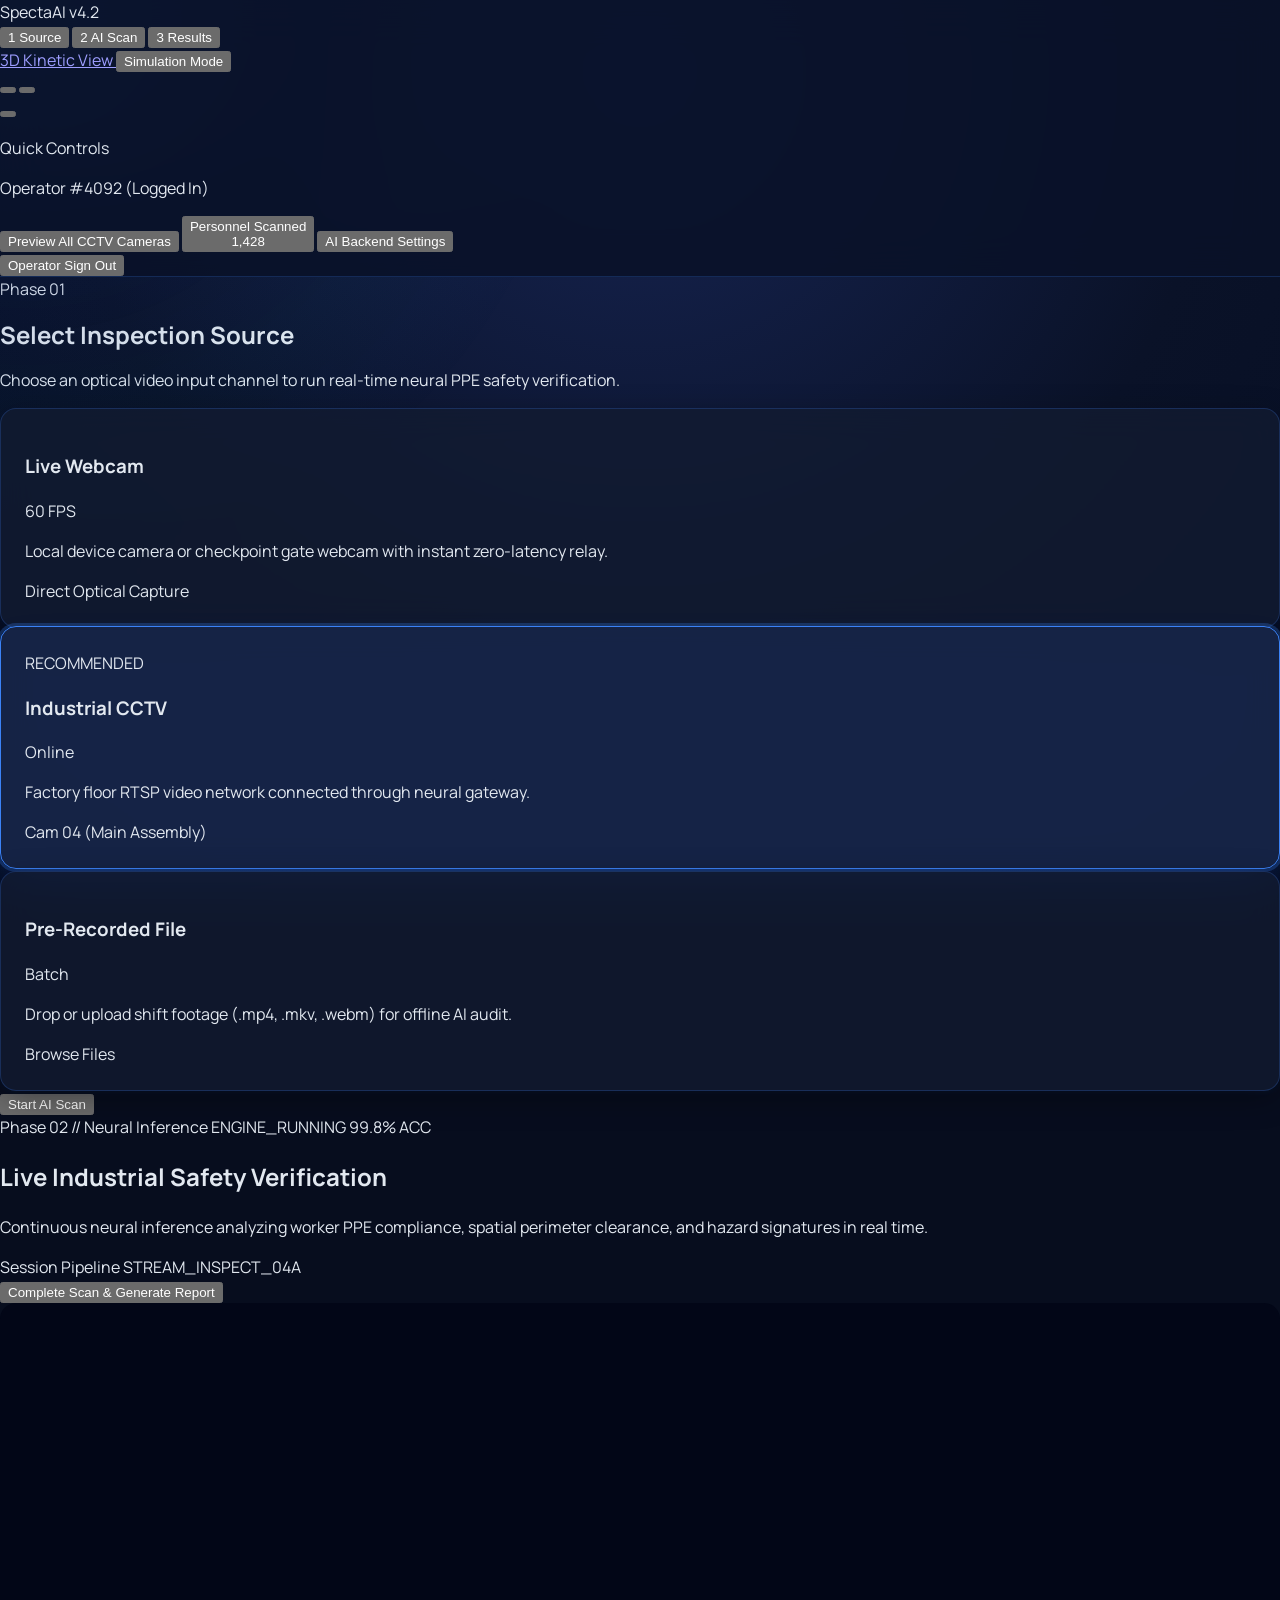
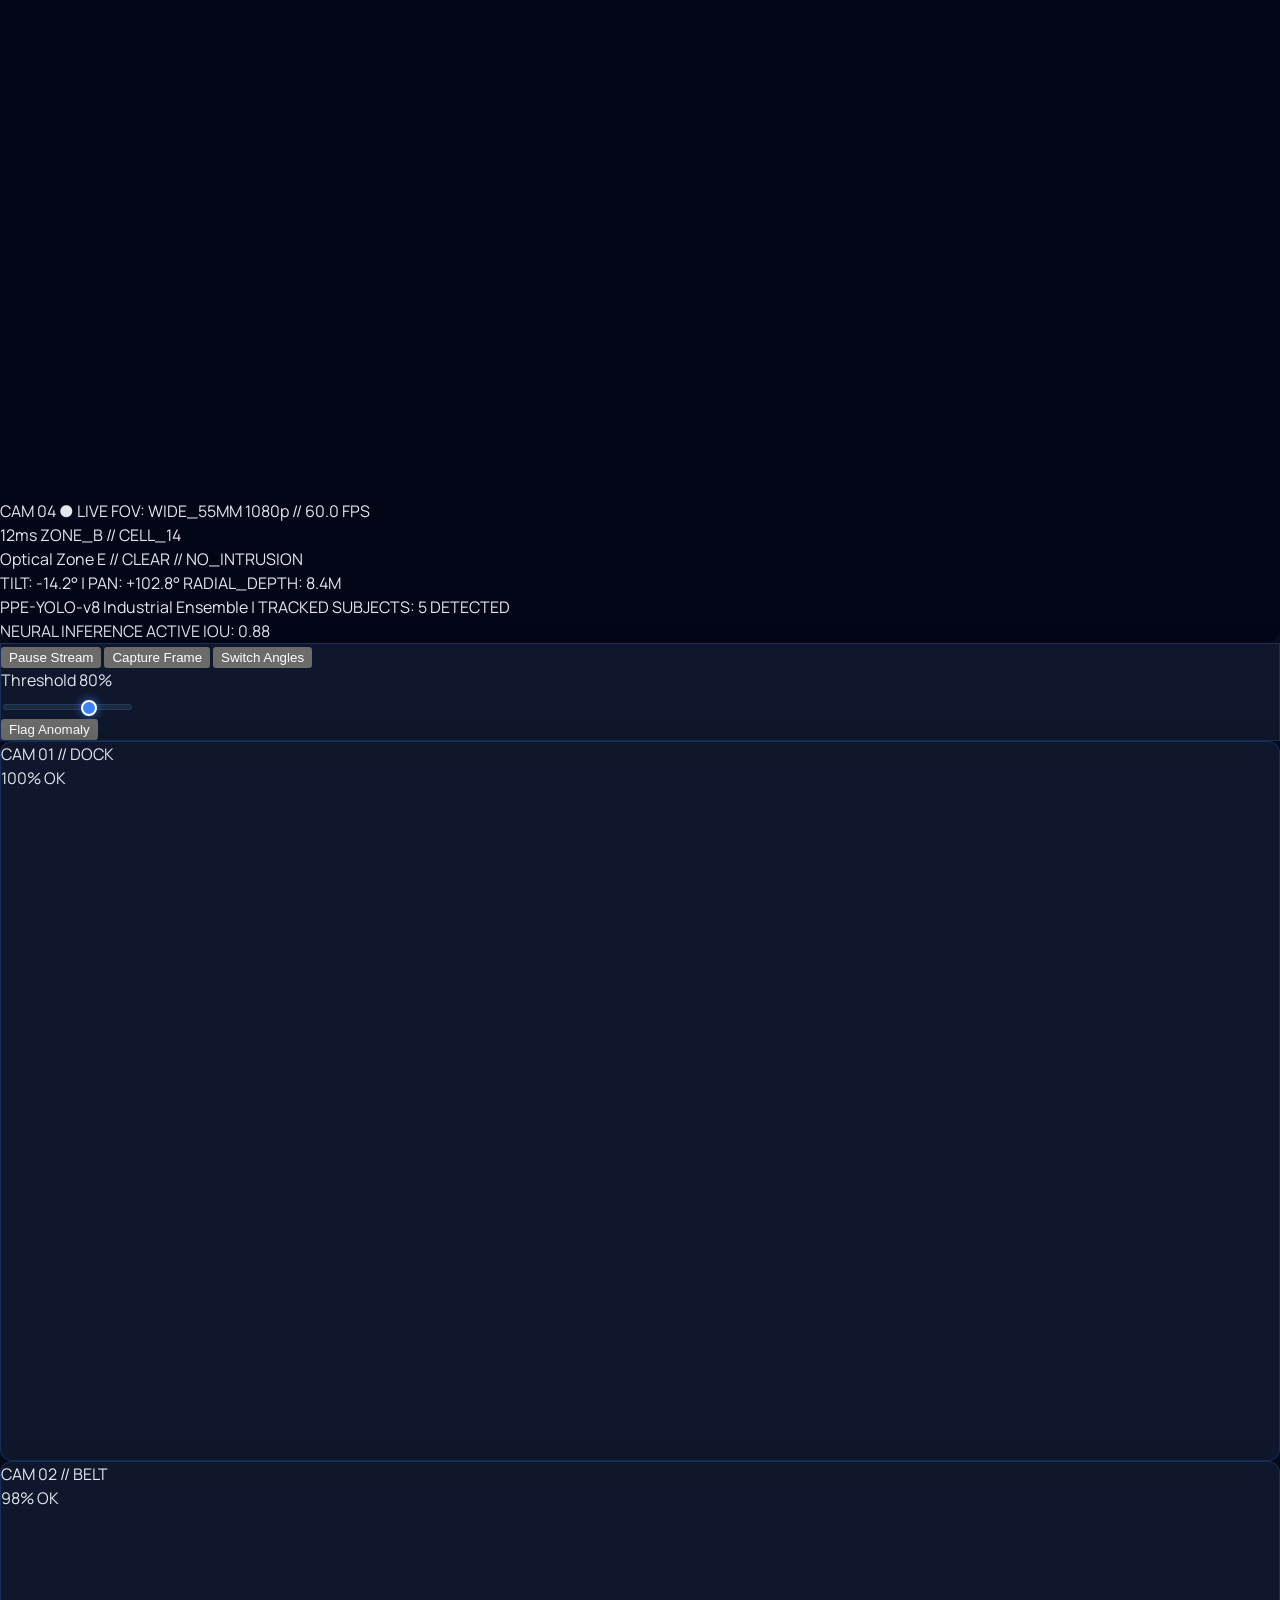
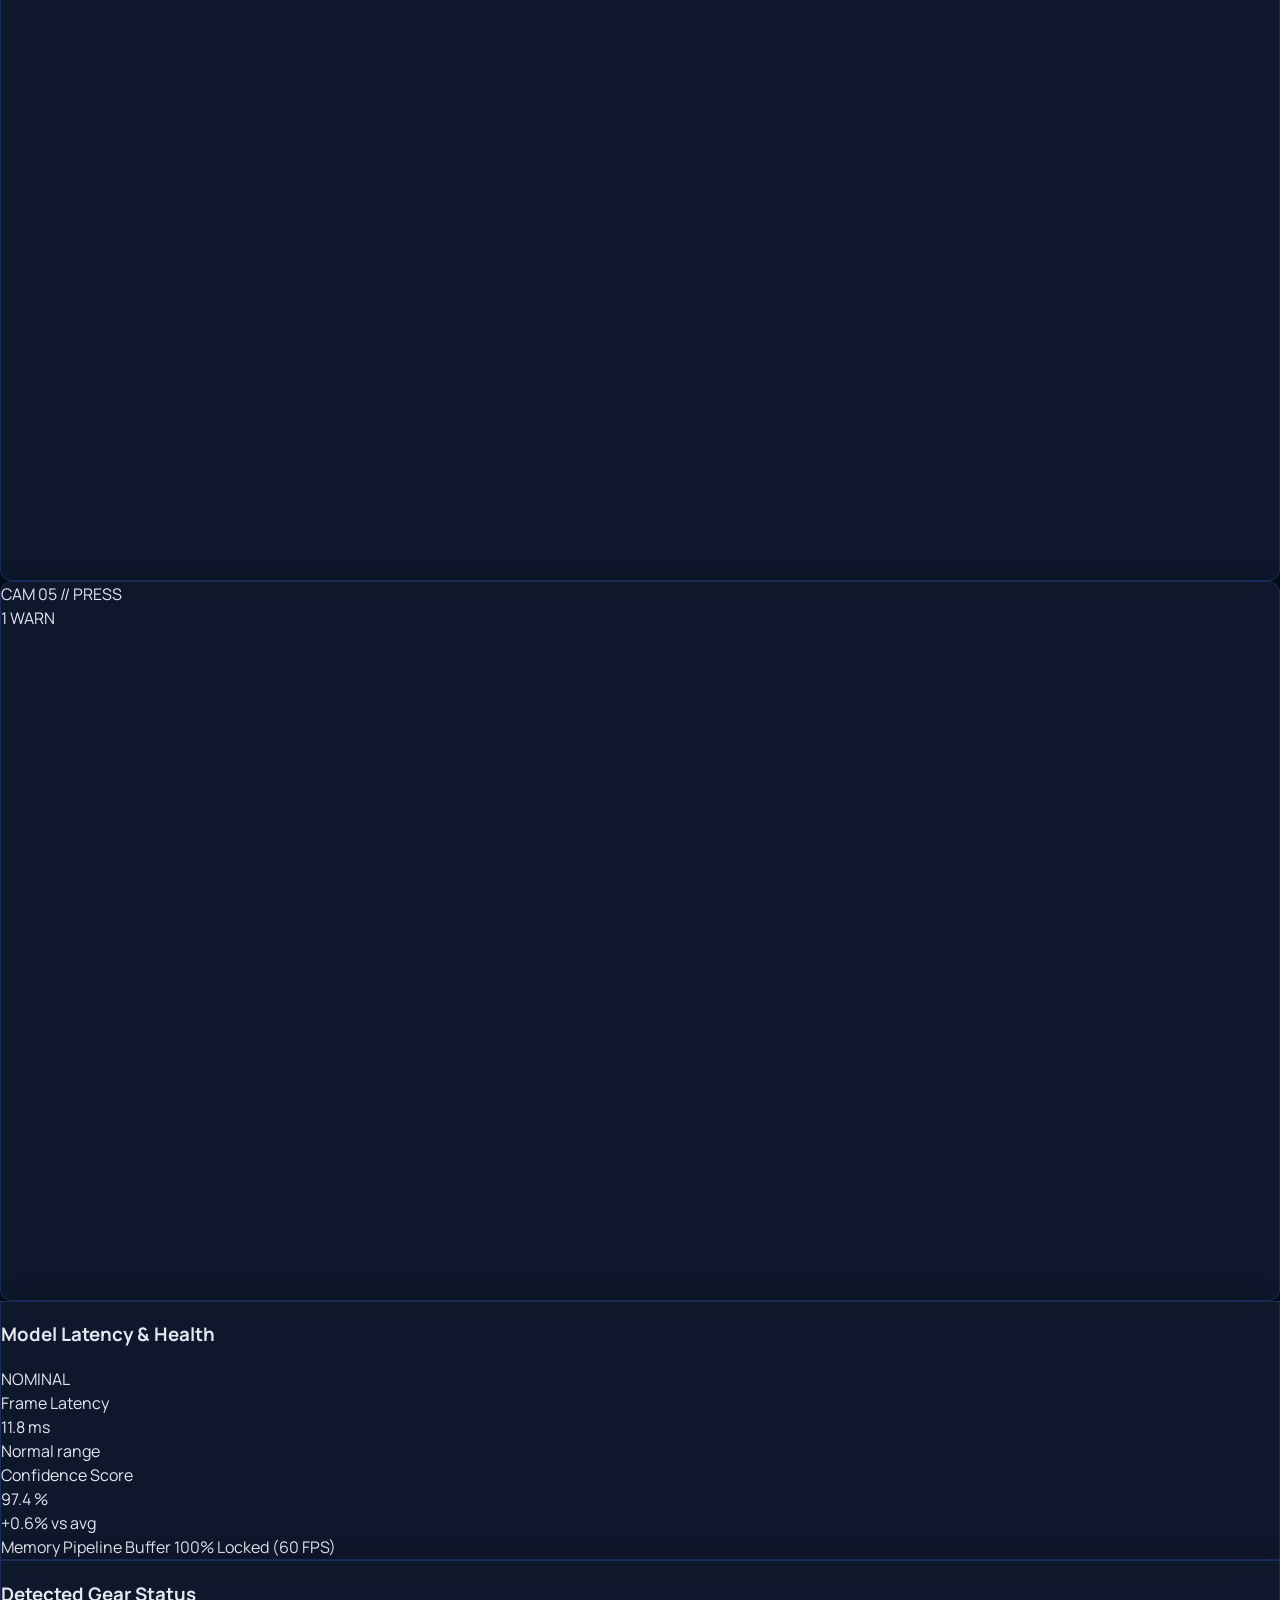
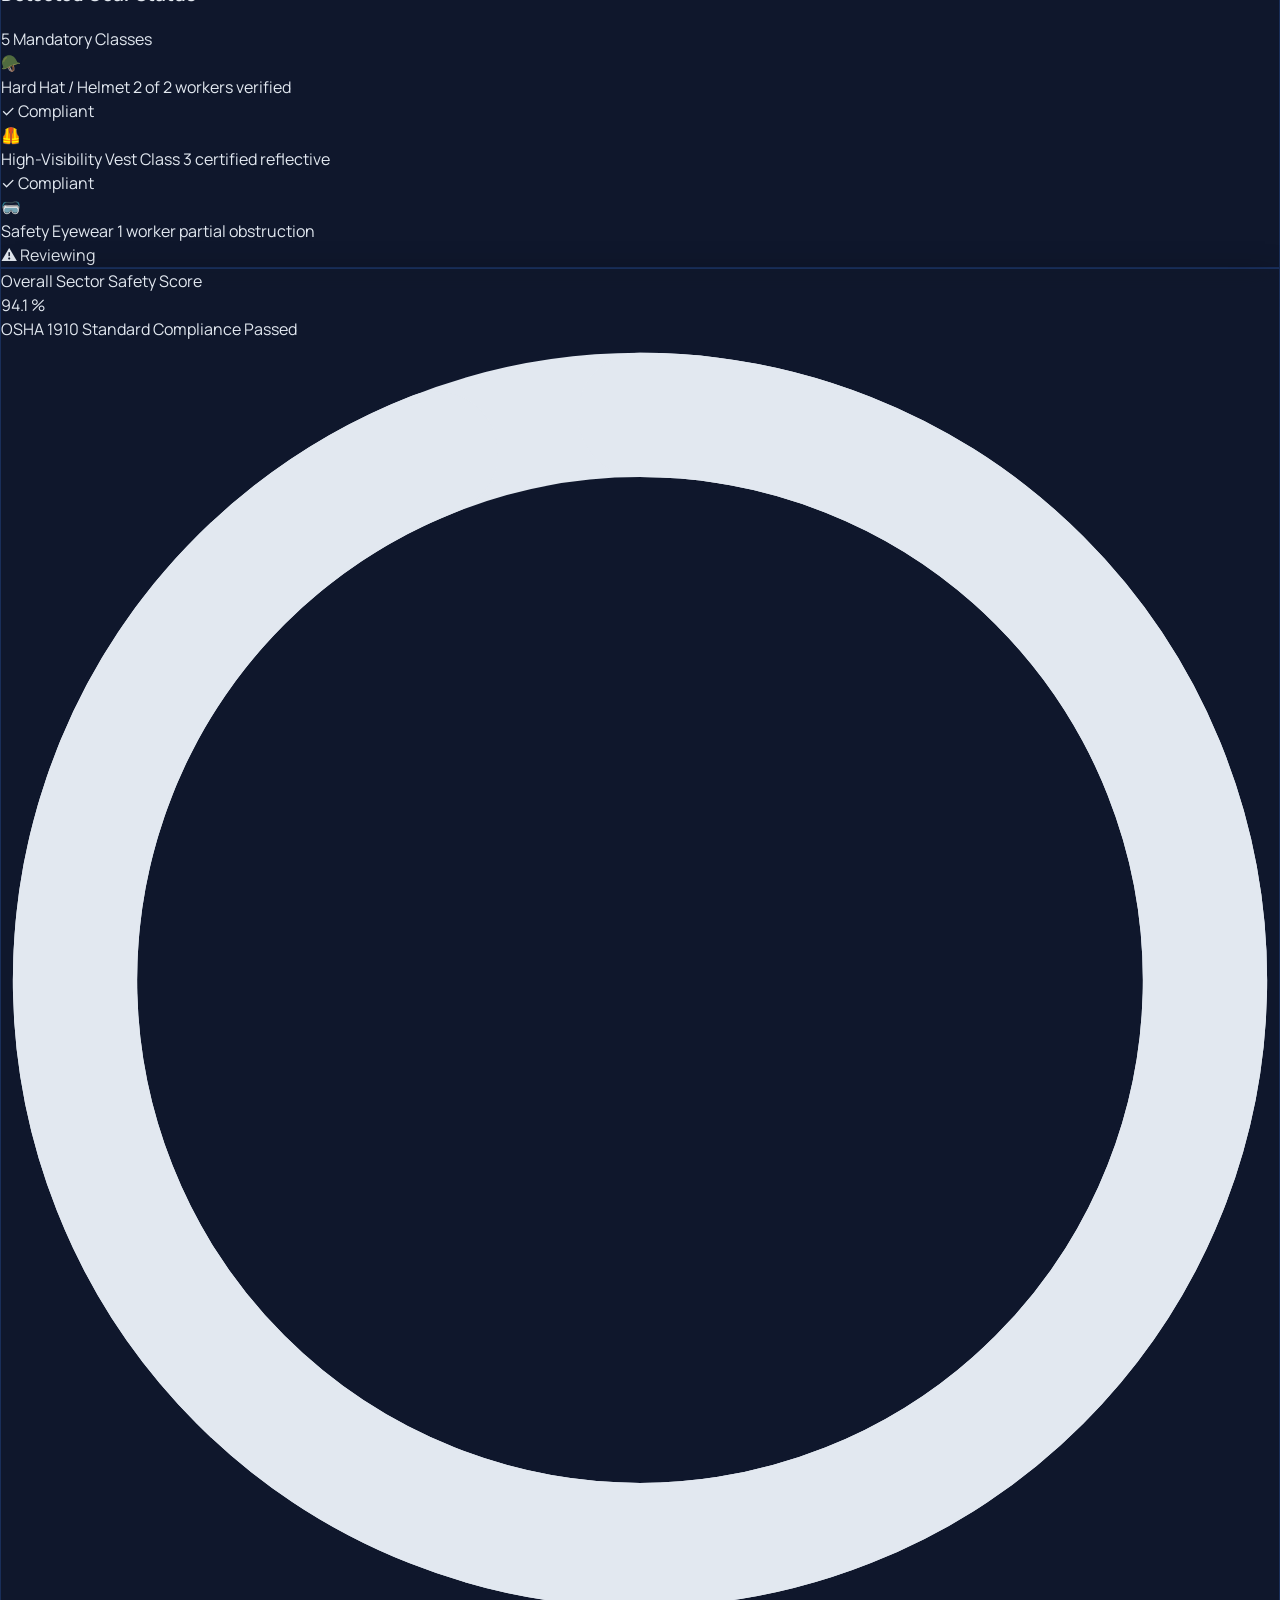
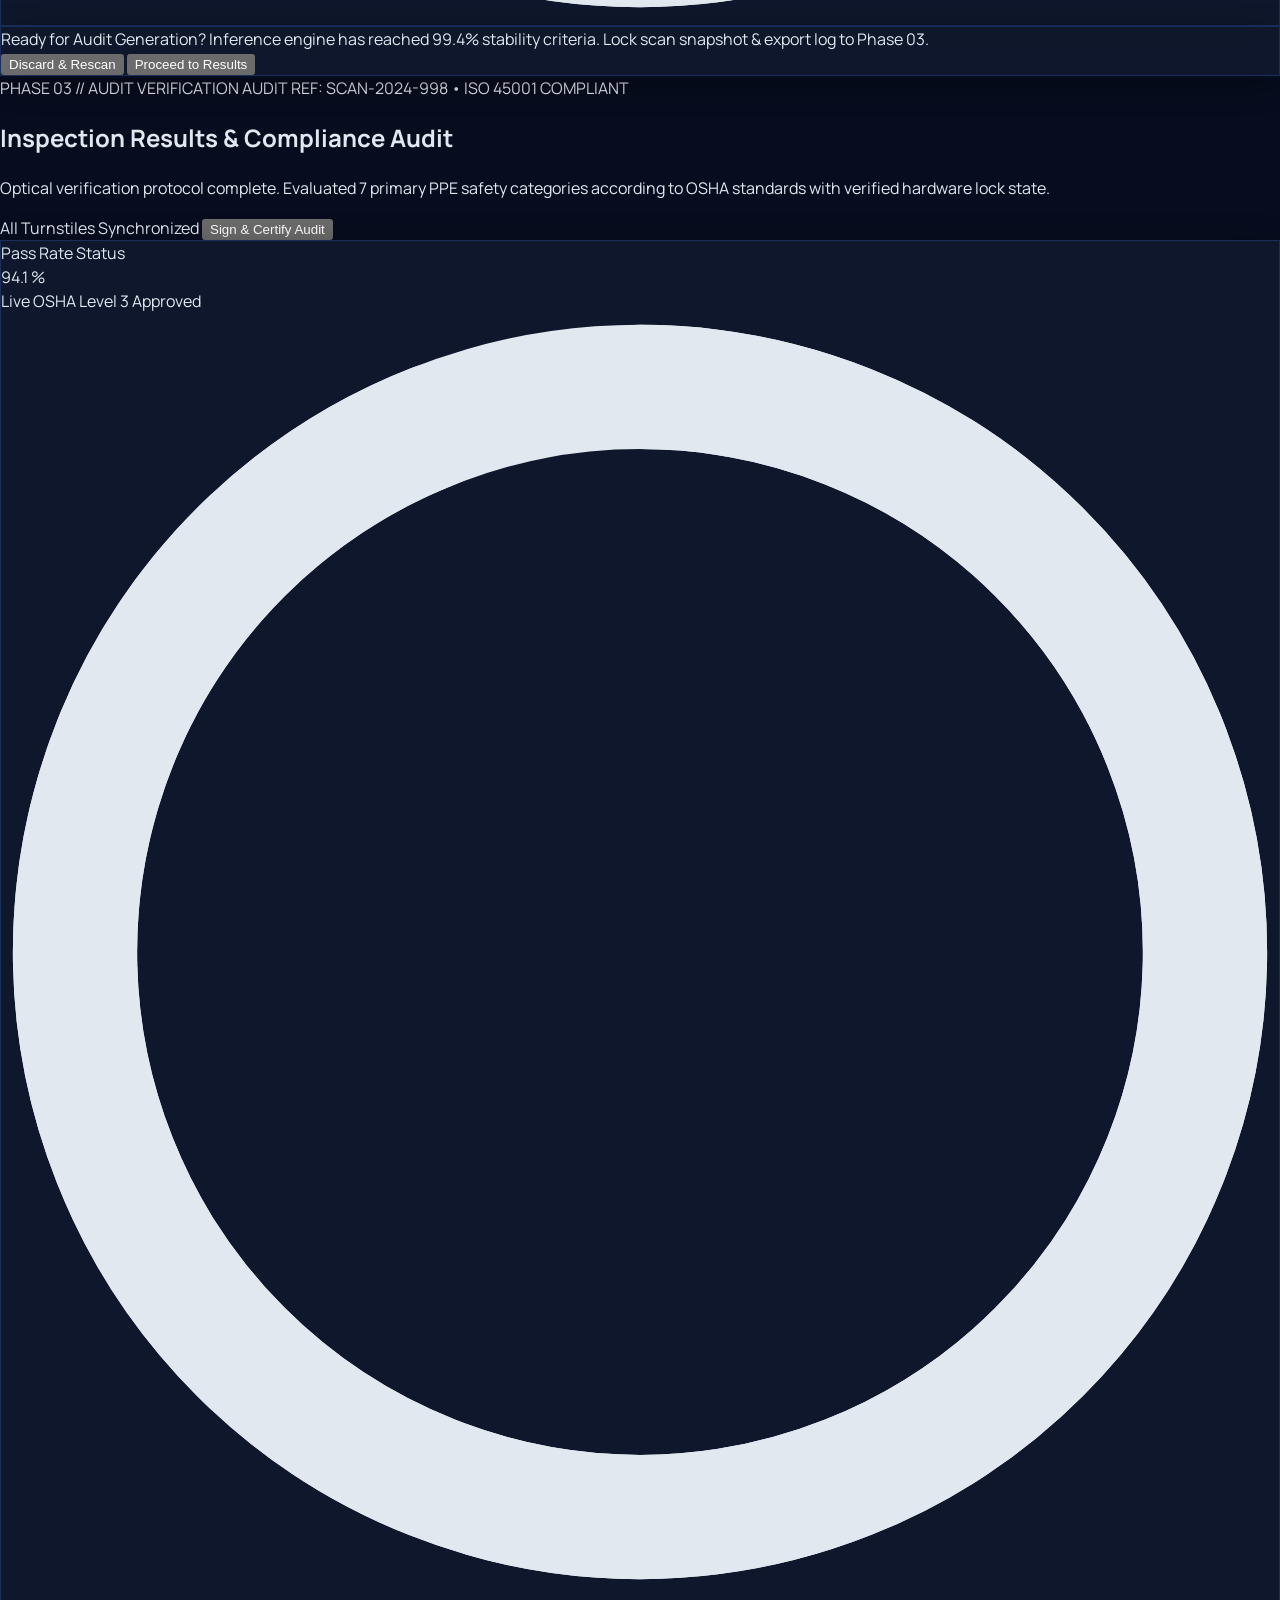
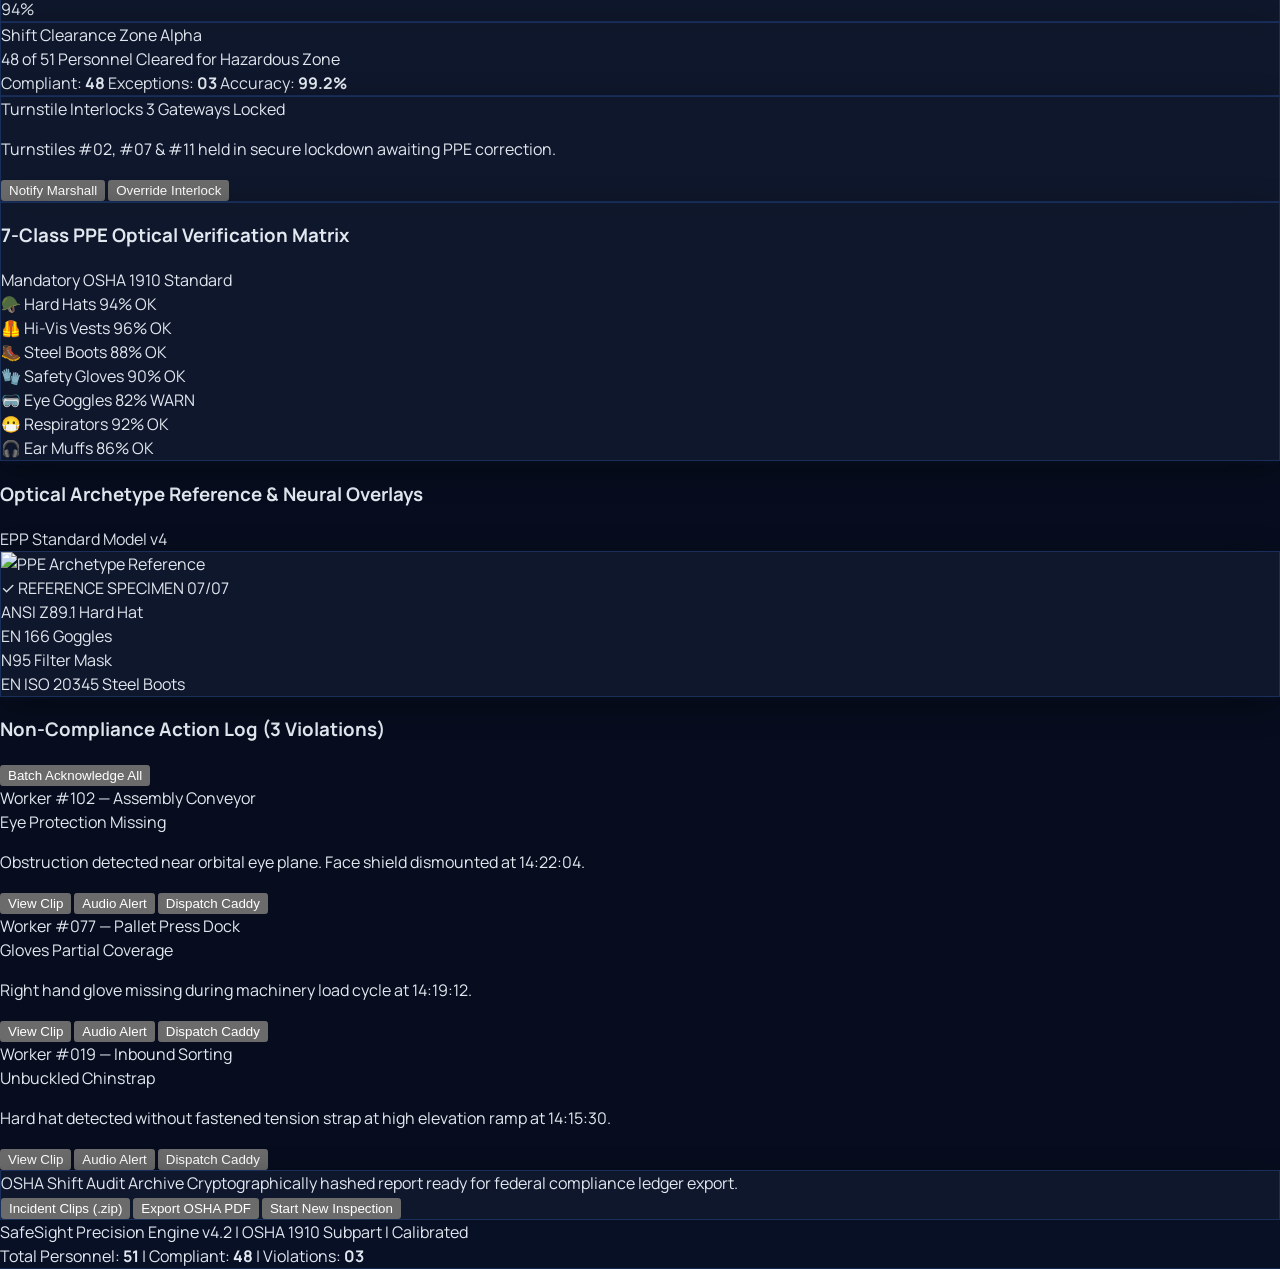
==== code.html @ af02d11a "Add initial frontend files" ====
<!DOCTYPE html>
<html lang="en">
<head>
  <meta charset="utf-8" />
  <meta name="viewport" content="width=device-width, initial-scale=1.0" />
  <title>SafeSight AI — Industrial PPE Neural Inspection Suite</title>
  
  <!-- Tailwind CSS CDN for utility classes -->
  <script src="https://cdn.tailwindcss.com?plugins=forms,container-queries"></script>
  
  <!-- Lucide Icons -->
  <script src="https://unpkg.com/lucide@latest"></script>
  
  <!-- Google Fonts: Space Grotesk, Manrope, Inter & JetBrains Mono -->
  <link rel="preconnect" href="https://fonts.googleapis.com" />
  <link rel="preconnect" href="https://fonts.gstatic.com" crossorigin />
  <link href="https://fonts.googleapis.com/css2?family=Inter:wght@300;400;500;600;700&family=JetBrains+Mono:wght@400;500;600;700&family=Manrope:wght@400;500;600;700&family=Space+Grotesk:wght@500;600;700&display=swap" rel="stylesheet" />

  <!-- Tailwind Configuration -->
  <script>
    tailwind.config = {
      theme: {
        extend: {
          fontFamily: {
            sans: ['Manrope', 'Inter', 'sans-serif'],
            display: ['Space Grotesk', 'sans-serif'],
            mono: ['JetBrains Mono', 'monospace'],
          },
          colors: {
            brand: {
              50: '#eff6ff',
              100: '#dbeafe',
              200: '#bfdbfe',
              300: '#93c5fd',
              500: '#2563eb',
              600: '#1d4ed8',
              700: '#1e40af',
              900: '#0b1c30',
            }
          }
        }
      }
    };
  </script>

  <!-- External Stylesheet -->
  <link rel="stylesheet" href="css/style.css" />
</head>
<body class="antialiased selection:bg-blue-500/30 flex flex-col justify-between min-h-screen relative overflow-x-hidden text-slate-300">

  <!-- Dynamic Cursor Tracking Spotlight Background Layers -->
  <div class="spotlight-layer" id="cursor-spotlight"></div>
  <div class="spotlight-glow" id="cursor-glow"></div>

  <!-- Ambient Blue Background Glow Spheres -->
  <div class="fixed top-[-10%] left-[20%] w-[550px] h-[550px] rounded-full bg-blue-600/15 blur-[140px] pointer-events-none -z-10"></div>
  <div class="fixed bottom-[-10%] right-[10%] w-[600px] h-[600px] rounded-full bg-sky-500/10 blur-[150px] pointer-events-none -z-10"></div>
  <div class="fixed top-[35%] right-[25%] w-[450px] h-[450px] rounded-full bg-indigo-600/10 blur-[130px] pointer-events-none -z-10"></div>

  <!-- ============================================== -->
  <!-- TOP NAVIGATION HEADER                          -->
  <!-- ============================================== -->
  <header class="sticky top-0 z-50 glass-nav px-6 sm:px-8 py-4 flex items-center justify-between shadow-[0_2px_15px_-3px_rgba(15,23,42,0.4)]">
    <!-- Brand Logo & Name -->
    <div class="flex items-center gap-3">
      <div class="w-9 h-9 rounded-xl bg-blue-600 flex items-center justify-center text-white shadow-md shadow-blue-500/30">
        <i data-lucide="shield-check" class="w-5 h-5"></i>
      </div>
      <div>
        <div class="flex items-center gap-2">
          <span class="font-display font-bold text-lg tracking-tight text-white">SpectaAI</span>
          <span class="text-[10px] font-mono uppercase bg-blue-500/20 text-blue-300 px-1.5 py-0.5 rounded font-semibold border border-blue-400/30">v4.2</span>
        </div>
      </div>
    </div>

    <!-- 3-Phase Stepper -->
    <div class="hidden md:flex items-center bg-[#131b31]/80 p-1 rounded-xl border border-blue-500/25 shadow-inner backdrop-blur-md">
      <button class="flex items-center gap-2 px-4 py-1.5 rounded-lg text-xs font-semibold tracking-wide transition-all shadow-sm bg-white text-blue-700 font-display" id="tab-btn-1" onclick="scrollToSection('phase-1')">
        <span class="w-4 h-4 rounded-full bg-blue-600 text-white flex items-center justify-center text-[10px] font-mono">1</span>
        <span>Source</span>
      </button>
      <button class="flex items-center gap-2 px-4 py-1.5 rounded-lg text-xs font-semibold tracking-wide transition-all text-slate-300 hover:text-white font-display" id="tab-btn-2" onclick="scrollToSection('phase-2')">
        <span class="w-4 h-4 rounded-full bg-blue-900/60 text-blue-300 flex items-center justify-center text-[10px] font-mono">2</span>
        <span>AI Scan</span>
      </button>
      <button class="flex items-center gap-2 px-4 py-1.5 rounded-lg text-xs font-semibold tracking-wide transition-all text-slate-300 hover:text-white font-display" id="tab-btn-3" onclick="scrollToSection('phase-3')">
        <span class="w-4 h-4 rounded-full bg-blue-900/60 text-blue-300 flex items-center justify-center text-[10px] font-mono">3</span>
        <span>Results</span>
      </button>
    </div>

    <!-- Quick Actions & Context Controls -->
    <div class="flex items-center gap-2 relative">
      <!-- 3D Kinetic Assembly Archetype Page Link -->
      <a href="kinetic-3d.html" class="hidden sm:flex items-center gap-1.5 px-3 py-1.5 rounded-xl bg-blue-600/30 hover:bg-blue-600/50 text-blue-300 hover:text-white border border-blue-400/30 font-display text-xs font-semibold shadow-sm transition mr-1" title="Open 3D Kinetic Assembly View">
        <i data-lucide="box" class="w-3.5 h-3.5"></i>
        <span>3D Kinetic View</span>
      </a>

      <!-- Backend Connection Status Indicator (Clickable to change URL) -->
      <button onclick="openBackendSettings()" class="text-xs font-mono text-slate-300 mr-2 flex items-center gap-1.5 bg-[#171f35]/80 hover:bg-[#1d2744] px-2.5 py-1 rounded-lg border border-blue-500/25 transition" title="Click to configure AI Backend URL">
        <span id="backendStatusDot" class="w-2 h-2 rounded-full bg-emerald-500 animate-pulse shadow-[0_0_8px_rgba(16,185,129,0.7)]"></span>
        <span id="backendStatusText" class="font-medium">System Active</span>
      </button>

      <!-- Slide Navigation Chevrons -->
      <div class="flex items-center border border-blue-500/25 rounded-lg p-0.5 bg-[#171f35]/80 mr-1 shadow-sm">
        <button class="p-1.5 hover:bg-blue-600/20 rounded text-slate-300 transition" onclick="scrollToSection('phase-1')" title="Previous Phase">
          <i data-lucide="chevron-left" class="w-4 h-4"></i>
        </button>
        <button class="p-1.5 hover:bg-blue-600/20 rounded text-slate-300 transition" onclick="scrollToSection('phase-2')" title="Next Phase">
          <i data-lucide="chevron-right" class="w-4 h-4"></i>
        </button>
      </div>

      <!-- 3-Dot Dropdown Toggle -->
      <button class="w-9 h-9 rounded-xl border border-blue-500/30 hover:border-blue-400 bg-[#171f35]/85 flex items-center justify-center text-slate-200 hover:text-white hover:bg-blue-600/20 shadow-sm transition" id="menu-btn" onclick="toggleMenu()" title="Quick Controls Menu">
        <i data-lucide="more-vertical" class="w-4 h-4"></i>
      </button>

      <!-- 3-Dot Context Menu Popup -->
      <div class="hidden absolute right-0 top-12 w-64 bg-[#0e162b]/95 backdrop-blur-xl border border-blue-500/30 rounded-2xl shadow-2xl shadow-black/60 p-2 z-50 slide-fade text-slate-300" id="quick-menu">
        <div class="px-3 py-2 border-b border-blue-900/40 mb-1">
          <p class="text-[11px] font-mono text-slate-400 uppercase tracking-wider">Quick Controls</p>
          <p class="text-xs font-semibold text-white">Operator #4092 (Logged In)</p>
        </div>
        <button class="w-full flex items-center gap-2.5 px-3 py-2 text-xs text-slate-300 hover:bg-blue-600/20 hover:text-white rounded-xl transition text-left" onclick="openModal('cctvGridModal')">
          <i data-lucide="layout-grid" class="w-4 h-4 text-blue-400"></i>
          <span>Preview All CCTV Cameras</span>
        </button>
        <button class="w-full flex items-center justify-between px-3 py-2 text-xs text-slate-300 hover:bg-blue-600/20 hover:text-white rounded-xl transition text-left" onclick="openModal('personnelStatsModal')">
          <div class="flex items-center gap-2.5">
            <i data-lucide="users" class="w-4 h-4 text-slate-400"></i>
            <span>Personnel Scanned</span>
          </div>
          <span class="font-mono font-semibold text-blue-300 bg-blue-900/60 px-1.5 py-0.5 rounded text-[11px] border border-blue-500/30">1,428</span>
        </button>
        <button class="w-full flex items-center gap-2.5 px-3 py-2 text-xs text-slate-300 hover:bg-blue-600/20 hover:text-white rounded-xl transition text-left" onclick="openBackendSettings()">
          <i data-lucide="settings" class="w-4 h-4 text-slate-400"></i>
          <span>AI Backend Settings</span>
        </button>
        <div class="my-1 border-t border-blue-900/40"></div>
        <button class="w-full flex items-center gap-2.5 px-3 py-2 text-xs text-rose-400 hover:bg-rose-500/10 rounded-xl transition text-left" onclick="showToast('Operator session signed out securely.', 'info', 'Signed Out')">
          <i data-lucide="log-out" class="w-4 h-4 text-rose-400"></i>
          <span>Operator Sign Out</span>
        </button>
      </div>
    </div>
  </header>

  <!-- ============================================== -->
  <!-- MAIN CONTAINER (PAGE FLOW)                    -->
  <!-- ============================================== -->
  <main class="w-full mx-auto px-4 sm:px-6 lg:px-8 py-8 flex-1 flex flex-col justify-center relative z-10 space-y-24">

    <!-- ============================================== -->
    <!-- SECTION 1: PHASE 01 SELECT INSPECTION SOURCE   -->
    <!-- ============================================== -->
    <section class="max-w-6xl w-full mx-auto slide-fade active-slide pt-4" id="phase-1">
      <div class="text-center max-w-xl mx-auto mb-10">
        <span class="text-xs font-mono font-semibold uppercase tracking-widest text-blue-400 bg-blue-950/80 px-3.5 py-1 rounded-full border border-blue-500/30 shadow-sm">Phase 01</span>
        <h1 class="font-display font-bold text-white mt-3 tracking-tight text-4xl sm:text-5xl" style="line-height: 1.15;">Select Inspection Source</h1>
        <p class="text-sm text-slate-400 mt-2 font-normal">Choose an optical video input channel to run real-time neural PPE safety verification.</p>
      </div>

      <!-- 3 Option Cards -->
      <div class="grid grid-cols-1 md:grid-cols-3 gap-6 max-w-4xl mx-auto">
        <!-- Option 1: Live Webcam -->
        <div class="source-card glass-card border border-blue-500/25 hover:border-blue-400/70 hover:shadow-xl hover:shadow-blue-500/20 flex flex-col justify-between" id="src-card-webcam" onclick="selectSource('webcam')">
          <div>
            <div class="w-12 h-12 rounded-xl bg-blue-950/80 text-blue-400 border border-blue-500/30 flex items-center justify-center mb-4 shadow-sm">
              <i data-lucide="video" class="w-6 h-6"></i>
            </div>
            <div class="flex items-center justify-between">
              <h3 class="font-display font-semibold text-white text-base">Live Webcam</h3>
              <span class="text-[11px] font-mono text-emerald-400 bg-emerald-950/60 border border-emerald-500/30 px-2 py-0.5 rounded font-medium">60 FPS</span>
            </div>
            <p class="text-xs text-slate-400 mt-2 leading-relaxed">Local device camera or checkpoint gate webcam with instant zero-latency relay.</p>
          </div>
          <div class="mt-6 pt-4 border-t border-slate-800 flex items-center justify-between text-xs font-medium text-blue-400">
            <span>Direct Optical Capture</span>
            <i data-lucide="arrow-right" class="w-4 h-4"></i>
          </div>
        </div>

        <!-- Option 2: CCTV Feed (Active Default) -->
        <div class="source-card glass-card active border-2 border-blue-500 flex flex-col justify-between" id="src-card-cctv" onclick="selectSource('cctv')">
          <div class="absolute -top-3 right-4 bg-blue-600 text-white text-[10px] font-mono uppercase px-2.5 py-0.5 rounded-full font-semibold shadow-sm">RECOMMENDED</div>
          <div>
            <div class="w-12 h-12 rounded-xl bg-blue-600 text-white flex items-center justify-center mb-4 shadow-md shadow-blue-500/40">
              <i data-lucide="cctv" class="w-6 h-6"></i>
            </div>
            <div class="flex items-center justify-between">
              <h3 class="font-display font-semibold text-white text-base">Industrial CCTV</h3>
              <span class="text-[11px] font-mono text-blue-300 bg-blue-900/60 border border-blue-500/40 px-2 py-0.5 rounded font-medium">Online</span>
            </div>
            <p class="text-xs text-slate-300 mt-2 leading-relaxed">Factory floor RTSP video network connected through neural gateway.</p>
          </div>
          <div class="mt-6 pt-4 border-t border-blue-900/70 flex items-center justify-between text-xs font-semibold text-blue-300">
            <span>Cam 04 (Main Assembly)</span>
            <i data-lucide="arrow-right" class="w-4 h-4"></i>
          </div>
        </div>

        <!-- Option 3: Pre-Recorded Video File -->
        <div class="source-card glass-card border border-blue-500/25 hover:border-blue-400/70 hover:shadow-xl hover:shadow-blue-500/20 flex flex-col justify-between" id="src-card-video" onclick="selectSource('video')">
          <div>
            <div class="w-12 h-12 rounded-xl bg-blue-950/80 text-blue-400 border border-blue-500/30 flex items-center justify-center mb-4 shadow-sm">
              <i data-lucide="file-video" class="w-6 h-6"></i>
            </div>
            <div class="flex items-center justify-between">
              <h3 class="font-display font-semibold text-white text-base">Pre-Recorded File</h3>
              <span class="text-[11px] font-mono text-slate-300 bg-slate-800/80 px-2 py-0.5 rounded font-medium border border-slate-700/50">Batch</span>
            </div>
            <p class="text-xs text-slate-400 mt-2 leading-relaxed">Drop or upload shift footage (.mp4, .mkv, .webm) for offline AI audit.</p>
          </div>
          <div class="mt-6 pt-4 border-t border-slate-800 flex items-center justify-between text-xs font-medium text-blue-400">
            <span id="video-file-label">Browse Files</span>
            <i data-lucide="arrow-right" class="w-4 h-4"></i>
          </div>
        </div>
      </div>

      <!-- Hidden native file picker for Pre-Recorded File -->
      <input accept="video/*" id="video-file-input" onchange="handleVideoFileSelected(event)" style="display:none" type="file" />

      <!-- Action Button to start inspection and scroll to Phase 02 -->
      <div class="mt-10 text-center">
        <button class="inline-flex items-center gap-2 bg-blue-600 hover:bg-blue-500 text-white px-8 py-3 rounded-xl font-display font-semibold text-sm shadow-lg shadow-blue-600/30 hover:shadow-xl hover:shadow-blue-500/40 transition-all active:scale-[0.98]" onclick="startInspection()">
          <span>Start AI Scan</span>
          <i data-lucide="arrow-down" class="w-4 h-4"></i>
        </button>
      </div>
    </section>

    <!-- ============================================== -->
    <!-- SECTION 2: PHASE 02 LIVE AI SCAN IN PROGRESS   -->
    <!-- ============================================== -->
    <section class="max-w-[1720px] w-full mx-auto pt-6 border-t border-blue-500/20" id="phase-2">
      <div class="flex flex-col gap-6">

        <!-- Top Status Bar & Section Header -->
        <div class="flex flex-col xl:flex-row xl:items-end justify-between gap-4">
          <div class="flex flex-col gap-1.5">
            <div class="flex items-center gap-3">
              <span class="px-3 py-1 rounded-full bg-blue-500/20 text-blue-300 font-mono text-[11px] font-semibold uppercase tracking-widest border border-blue-500/30 shadow-sm">
                Phase 02 // Neural Inference
              </span>
              <span class="inline-flex items-center gap-1.5 px-3 py-1 rounded-full bg-emerald-500/10 text-emerald-400 font-mono text-[11px] border border-emerald-500/30">
                <span class="w-1.5 h-1.5 rounded-full bg-emerald-400 animate-ping"></span>
                ENGINE_RUNNING 99.8% ACC
              </span>
            </div>
            <h2 class="font-display font-bold text-3xl sm:text-4xl text-white tracking-tight mt-1">
              Live Industrial Safety Verification
            </h2>
            <p class="text-sm text-slate-400 max-w-3xl font-normal leading-relaxed">
              Continuous neural inference analyzing worker PPE compliance, spatial perimeter clearance, and hazard signatures in real time.
            </p>
          </div>
          <div class="flex items-center gap-3 shrink-0">
            <div class="hidden sm:flex flex-col items-end px-4 py-1.5 rounded-xl bg-[#131b31]/80 border border-blue-500/25 shadow-sm">
              <span class="font-mono text-[10px] text-slate-400 uppercase tracking-wider">Session Pipeline</span>
              <span class="font-mono text-xs text-blue-300 font-bold">STREAM_INSPECT_04A</span>
            </div>
            <button class="group flex items-center gap-2 px-5 py-2.5 rounded-xl bg-blue-600 hover:bg-blue-500 text-white font-display font-semibold text-xs shadow-[0_0_20px_rgba(37,99,235,0.35)] transition-all" onclick="stopInspection(); scrollToSection('phase-3');" type="button">
              <span>Complete Scan &amp; Generate Report</span>
              <i data-lucide="arrow-right" class="w-4 h-4 group-hover:translate-x-1 transition-transform"></i>
            </button>
          </div>
        </div>

        <!-- Main Stage Split: Viewport (8 Cols) vs Telemetry Rail (4 Cols) -->
        <div class="grid grid-cols-1 xl:grid-cols-12 gap-6 items-start">

          <!-- LEFT COLUMN: CCTV Stream Viewport & Micro-Controls (8 Cols) -->
          <div class="xl:col-span-8 flex flex-col gap-4">

            <!-- Feed Canvas Container -->
            <div class="relative w-full rounded-2xl overflow-hidden bg-slate-950 border border-blue-500/30 shadow-[0_20px_50px_rgba(0,0,0,0.7)] group" id="viewportContainer">
              <!-- Background Industrial Stream Simulation Frame with Neural Detections -->
              <div class="relative w-full aspect-[16/9] min-h-[460px] bg-cover bg-center overflow-hidden" id="feedBg" style="background-image: url('https://lh3.googleusercontent.com/aida-public/[base64]')">
                <!-- Real live video stream (hidden until webcam or file upload starts) -->
                <video autoplay class="absolute inset-0 w-full h-full object-cover hidden" id="feedVideo" muted playsinline></video>

                <!-- Dynamic High-DPI Bounding Box Canvas -->
                <canvas id="overlayCanvas"></canvas>

                <!-- Hidden canvas used only to grab still frames to send to the backend -->
                <canvas class="hidden" id="captureCanvas"></canvas>

                <!-- Scanline & Gradient Overlay -->
                <div class="absolute inset-0 bg-gradient-to-t from-slate-950 via-slate-950/20 to-slate-950/60 pointer-events-none"></div>
                <div class="absolute inset-0 scanline-overlay pointer-events-none opacity-40"></div>

                <!-- Top HUD Overlay Bar -->
                <div class="absolute top-4 left-4 right-4 flex items-center justify-between gap-2 pointer-events-none z-20">
                  <div class="flex items-center gap-2 flex-wrap">
                    <span class="flex items-center gap-1.5 px-3 py-1 rounded-lg bg-black/75 backdrop-blur-md shadow-md font-mono text-xs text-white border border-white/10">
                      <span class="w-2 h-2 rounded-full bg-rose-500 animate-pulse shadow-[0_0_8px_rgba(239,68,68,0.8)]"></span>
                      <span class="text-rose-400 font-bold" id="hudCamId">CAM 04</span>
                      <span class="text-slate-400">● LIVE</span>
                    </span>
                    <span class="px-2.5 py-1 rounded-lg bg-black/60 backdrop-blur-md font-mono text-[11px] text-slate-300 border border-white/10">
                      FOV: WIDE_55MM
                    </span>
                    <span class="px-2.5 py-1 rounded-lg bg-black/60 backdrop-blur-md font-mono text-[11px] text-blue-300 border border-white/10" id="hudCamFps">
                      1080p // 60.0 FPS
                    </span>
                  </div>
                  <div class="flex items-center gap-2">
                    <span class="flex items-center gap-1 px-3 py-1 rounded-lg bg-black/75 backdrop-blur-md font-mono text-xs text-emerald-400 border border-white/10">
                      <i data-lucide="zap" class="w-3.5 h-3.5"></i>
                      <span id="telemetryLatencyPill">12ms</span>
                    </span>
                    <span class="px-3 py-1 rounded-lg bg-black/75 backdrop-blur-md font-mono text-xs text-slate-300 border border-white/10" id="hudCamZone">
                      ZONE_B // CELL_14
                    </span>
                  </div>
                </div>

                <!-- Target Crosshairs / Grid Alignment Watermarks -->
                <div class="absolute top-1/2 left-1/2 -translate-x-1/2 -translate-y-1/2 w-8 h-8 pointer-events-none opacity-40 flex items-center justify-center text-blue-400 z-10">
                  <i data-lucide="crosshair" class="w-8 h-8"></i>
                </div>

                <!-- AI Optical Safe Zone Vector Overlay -->
                <div class="absolute bottom-4 left-6 pointer-events-none z-20">
                  <div class="flex items-center gap-2 px-3 py-1 rounded-lg bg-black/75 backdrop-blur-md shadow-md text-blue-300 font-mono text-xs border border-blue-500/30">
                    <span class="w-2 h-2 rounded-full bg-blue-400 animate-ping"></span>
                    <span>Optical Zone E // CLEAR // NO_INTRUSION</span>
                  </div>
                </div>

                <!-- Right-hand HUD Coordinates -->
                <div class="absolute bottom-4 right-4 pointer-events-none hidden sm:flex flex-col items-end text-slate-400 font-mono text-[10px] z-20">
                  <span>TILT: -14.2° | PAN: +102.8°</span>
                  <span class="text-white font-bold">RADIAL_DEPTH: 8.4M</span>
                </div>
              </div>

              <!-- Bottom Stream Telemetry Bar -->
              <div class="px-4 py-2.5 bg-[#0f172a] border-t border-blue-500/25 flex flex-col sm:flex-row items-center justify-between gap-2 text-slate-300 font-mono text-xs">
                <div class="flex items-center gap-3">
                  <span class="w-2 h-2 rounded-full bg-blue-500 shadow-[0_0_8px_rgba(59,130,246,0.8)]"></span>
                  <span class="font-bold text-white">PPE-YOLO-v8 Industrial Ensemble</span>
                  <span class="text-slate-600">|</span>
                  <span class="text-emerald-400 font-semibold" id="trackedSubjectsLabel">TRACKED SUBJECTS: 5 DETECTED</span>
                </div>
                <div class="flex items-center gap-3 text-[11px]">
                  <span class="text-slate-400" id="liveStatusLabel">NEURAL INFERENCE ACTIVE</span>
                  <span class="px-1.5 py-0.5 rounded bg-blue-950/80 border border-blue-500/30 font-bold text-blue-300">IOU: 0.88</span>
                </div>
              </div>
            </div>

            <!-- Interactive Stream Controls Strip -->
            <div class="grid grid-cols-2 md:grid-cols-5 gap-3 p-3 rounded-xl glass-card border border-blue-500/25 shadow-sm">
              <!-- Pause Stream Button -->
              <button id="pauseStreamBtn" class="flex items-center justify-center gap-2 px-3 py-2 rounded-lg bg-[#171f35]/90 hover:bg-blue-600/20 text-slate-200 text-xs font-medium transition-all border border-blue-500/20 shadow-sm" onclick="togglePauseStream()" type="button">
                <i data-lucide="pause-circle" class="w-4 h-4 text-blue-400"></i>
                <span id="pauseStreamText">Pause Stream</span>
              </button>

              <!-- Capture Frame Button -->
              <button class="flex items-center justify-center gap-2 px-3 py-2 rounded-lg bg-[#171f35]/90 hover:bg-blue-600/20 text-slate-200 text-xs font-medium transition-all border border-blue-500/20 shadow-sm" onclick="captureSnapshot()" type="button">
                <i data-lucide="camera" class="w-4 h-4 text-emerald-400"></i>
                <span>Capture Frame</span>
              </button>

              <!-- Switch Angles Button -->
              <button class="flex items-center justify-center gap-2 px-3 py-2 rounded-lg bg-[#171f35]/90 hover:bg-blue-600/20 text-slate-200 text-xs font-medium transition-all border border-blue-500/20 shadow-sm" onclick="cycleCameraAngles()" type="button">
                <i data-lucide="video" class="w-4 h-4 text-blue-400"></i>
                <span>Switch Angles</span>
              </button>

              <!-- Sensitivity Slider Widget -->
              <div class="col-span-2 md:col-span-1 flex flex-col justify-center px-3 py-1 rounded-lg bg-[#171f35]/90 border border-blue-500/20">
                <div class="flex items-center justify-between text-[11px] font-mono text-slate-400">
                  <span>Threshold</span>
                  <span class="text-blue-300 font-bold" id="sensitivityLabel">80%</span>
                </div>
                <input type="range" min="40" max="98" value="80" class="w-full mt-1" oninput="updateSensitivity(this.value)" />
              </div>

              <!-- Flag Anomaly Button -->
              <button class="flex items-center justify-center gap-2 px-3 py-2 rounded-lg bg-rose-950/50 hover:bg-rose-900/60 text-rose-300 text-xs font-medium transition-all border border-rose-500/30 shadow-sm" onclick="openModal('flagAnomalyModal')" type="button">
                <i data-lucide="flag" class="w-4 h-4 text-rose-400"></i>
                <span>Flag Anomaly</span>
              </button>
            </div>

            <!-- Secondary Feed Mosaic: Alternate Angle Miniatures -->
            <div class="grid grid-cols-3 gap-3 pt-1">
              <!-- Thumbnail 1 (CAM 01 Dock) -->
              <div class="cctv-thumb glass-card group" data-cam="CAM_01" onclick="switchCCTVCamera('CAM_01')" title="Switch to Dock Cam 01">
                <div class="w-full h-full bg-cover bg-center" style="background-image: url('https://lh3.googleusercontent.com/aida-public/[base64]')">
                  <div class="absolute inset-0 bg-slate-950/50 group-hover:bg-transparent transition-colors"></div>
                  <div class="absolute top-2 left-2 px-1.5 py-0.5 rounded bg-black/80 font-mono text-[10px] text-white">CAM 01 // DOCK</div>
                  <div class="absolute bottom-2 right-2 px-1.5 py-0.5 rounded bg-emerald-500/90 text-slate-950 font-mono text-[9px] font-bold">100% OK</div>
                </div>
              </div>

              <!-- Thumbnail 2 (CAM 02 Belt) -->
              <div class="cctv-thumb glass-card group" data-cam="CAM_02" onclick="switchCCTVCamera('CAM_02')" title="Switch to Belt Cam 02">
                <div class="w-full h-full bg-cover bg-center" style="background-image: url('https://lh3.googleusercontent.com/aida-public/[base64]')">
                  <div class="absolute inset-0 bg-slate-950/50 group-hover:bg-transparent transition-colors"></div>
                  <div class="absolute top-2 left-2 px-1.5 py-0.5 rounded bg-black/80 font-mono text-[10px] text-white">CAM 02 // BELT</div>
                  <div class="absolute bottom-2 right-2 px-1.5 py-0.5 rounded bg-emerald-500/90 text-slate-950 font-mono text-[9px] font-bold">98% OK</div>
                </div>
              </div>

              <!-- Thumbnail 3 (CAM 05 Press) -->
              <div class="cctv-thumb glass-card group" data-cam="CAM_05" onclick="switchCCTVCamera('CAM_05')" title="Switch to Press Cam 05">
                <div class="w-full h-full bg-cover bg-center" style="background-image: url('https://lh3.googleusercontent.com/aida-public/[base64]')">
                  <div class="absolute inset-0 bg-slate-950/50 group-hover:bg-transparent transition-colors"></div>
                  <div class="absolute top-2 left-2 px-1.5 py-0.5 rounded bg-black/80 font-mono text-[10px] text-white">CAM 05 // PRESS</div>
                  <div class="absolute bottom-2 right-2 px-1.5 py-0.5 rounded bg-amber-500 text-slate-950 font-mono text-[9px] font-bold">1 WARN</div>
                </div>
              </div>
            </div>
          </div>

          <!-- RIGHT COLUMN: Real-Time Telemetry & Detected Gear Status (4 Cols) -->
          <div class="xl:col-span-4 flex flex-col gap-4">

            <!-- Inference Performance Telemetry Card -->
            <div class="p-5 rounded-2xl glass-card border border-blue-500/25 shadow-sm flex flex-col gap-3">
              <div class="flex items-center justify-between pb-1 border-b border-slate-800">
                <div class="flex items-center gap-2">
                  <i data-lucide="gauge" class="w-4 h-4 text-blue-400"></i>
                  <h3 class="font-display font-semibold text-white text-sm">Model Latency &amp; Health</h3>
                </div>
                <span class="font-mono text-xs text-emerald-400 font-bold bg-emerald-950/70 border border-emerald-500/30 px-2 py-0.5 rounded">NOMINAL</span>
              </div>
              <div class="grid grid-cols-2 gap-3 pt-1">
                <div class="p-3 rounded-xl bg-slate-900/70 border border-blue-500/15 flex flex-col">
                  <span class="font-mono text-[11px] text-slate-400">Frame Latency</span>
                  <div class="flex items-baseline gap-1 mt-1">
                    <span class="font-display text-2xl font-bold text-white" id="telemetryLatency">11.8</span>
                    <span class="font-mono text-xs text-slate-400">ms</span>
                  </div>
                  <span class="text-[11px] text-emerald-400 mt-1 flex items-center gap-1 font-medium">
                    <i data-lucide="check" class="w-3 h-3"></i> Normal range
                  </span>
                </div>
                <div class="p-3 rounded-xl bg-slate-900/70 border border-blue-500/15 flex flex-col">
                  <span class="font-mono text-[11px] text-slate-400">Confidence Score</span>
                  <div class="flex items-baseline gap-1 mt-1">
                    <span class="font-display text-2xl font-bold text-blue-400" id="telemetryConfidence">97.4</span>
                    <span class="font-mono text-xs text-blue-400">%</span>
                  </div>
                  <span class="text-[11px] text-blue-300 mt-1 flex items-center gap-1 font-medium">
                    <i data-lucide="trending-up" class="w-3 h-3"></i> +0.6% vs avg
                  </span>
                </div>
              </div>
              <!-- Buffer Health Spark Bar -->
              <div class="flex flex-col gap-1.5 mt-1 p-3 rounded-xl bg-slate-900/70 border border-blue-500/15">
                <div class="flex items-center justify-between font-mono text-[11px] text-slate-400">
                  <span>Memory Pipeline Buffer</span>
                  <span class="text-slate-200 font-semibold">100% Locked (60 FPS)</span>
                </div>
                <div class="w-full bg-slate-800 h-2 rounded-full overflow-hidden flex">
                  <div class="bg-emerald-500 h-full" style="width: 82%"></div>
                  <div class="bg-blue-500 h-full" style="width: 18%"></div>
                </div>
              </div>
            </div>

            <!-- Detected Gear Status Checklist Card -->
            <div class="p-5 rounded-2xl glass-card border border-blue-500/25 shadow-sm flex flex-col gap-3">
              <div class="flex items-center justify-between pb-2 border-b border-slate-800">
                <div class="flex items-center gap-2">
                  <i data-lucide="shield" class="w-4 h-4 text-blue-400"></i>
                  <h3 class="font-display font-semibold text-white text-sm">Detected Gear Status</h3>
                </div>
                <span class="px-2 py-0.5 rounded bg-blue-950/80 border border-blue-500/30 text-blue-300 font-mono text-[10px] font-semibold">
                  5 Mandatory Classes
                </span>
              </div>

              <!-- Filled dynamically by JS -->
              <div class="flex flex-col gap-2" id="detectedGearList">
                <!-- Item 1: Hard Hat -->
                <div class="p-2.5 rounded-xl bg-slate-900/60 border border-blue-500/15 flex items-center justify-between gap-3">
                  <div class="flex items-center gap-3">
                    <div class="w-8 h-8 rounded-lg bg-blue-950/80 text-blue-300 flex items-center justify-center shrink-0 text-base">🪖</div>
                    <div class="flex flex-col">
                      <span class="font-display text-xs text-white font-semibold">Hard Hat / Helmet</span>
                      <span class="text-[11px] text-slate-400">2 of 2 workers verified</span>
                    </div>
                  </div>
                  <div class="flex items-center gap-1 px-2.5 py-1 rounded-full bg-emerald-950/70 border border-emerald-500/30 text-emerald-400 font-mono text-[10px] font-bold">
                    <span>✓ Compliant</span>
                  </div>
                </div>

                <!-- Item 2: High-Visibility Vest -->
                <div class="p-2.5 rounded-xl bg-slate-900/60 border border-blue-500/15 flex items-center justify-between gap-3">
                  <div class="flex items-center gap-3">
                    <div class="w-8 h-8 rounded-lg bg-blue-950/80 text-blue-300 flex items-center justify-center shrink-0 text-base">🦺</div>
                    <div class="flex flex-col">
                      <span class="font-display text-xs text-white font-semibold">High-Visibility Vest</span>
                      <span class="text-[11px] text-slate-400">Class 3 certified reflective</span>
                    </div>
                  </div>
                  <div class="flex items-center gap-1 px-2.5 py-1 rounded-full bg-emerald-950/70 border border-emerald-500/30 text-emerald-400 font-mono text-[10px] font-bold">
                    <span>✓ Compliant</span>
                  </div>
                </div>

                <!-- Item 3: Eye Protection -->
                <div class="p-2.5 rounded-xl bg-amber-950/40 border border-amber-500/30 flex items-center justify-between gap-3">
                  <div class="flex items-center gap-3">
                    <div class="w-8 h-8 rounded-lg bg-amber-950/80 text-amber-300 flex items-center justify-center shrink-0 text-base">🥽</div>
                    <div class="flex flex-col">
                      <span class="font-display text-xs text-white font-semibold">Safety Eyewear</span>
                      <span class="text-[11px] text-amber-300">1 worker partial obstruction</span>
                    </div>
                  </div>
                  <div class="flex items-center gap-1 px-2.5 py-1 rounded-full bg-amber-950/90 border border-amber-500/50 text-amber-300 font-mono text-[10px] font-bold animate-pulse">
                    <span>⚠ Reviewing</span>
                  </div>
                </div>
              </div>
            </div>

            <!-- Overall Pass Probability Gauge Card -->
            <div class="p-5 rounded-2xl glass-card border border-blue-500/25 shadow-sm flex items-center justify-between gap-4">
              <div class="flex flex-col">
                <span class="font-mono text-[11px] text-slate-400 uppercase tracking-wider">Overall Sector Safety Score</span>
                <div class="flex items-baseline gap-1 mt-1">
                  <span class="font-display text-3xl font-bold text-white" id="safetyScoreValue">94.1</span>
                  <span class="font-display text-emerald-400 font-bold text-xl">%</span>
                </div>
                <span class="text-xs text-slate-400 mt-0.5" id="safetyScoreCaption">OSHA 1910 Standard Compliance Passed</span>
              </div>
              <!-- Circular SVG Radial Meter -->
              <div class="relative w-20 h-20 shrink-0 flex items-center justify-center">
                <svg class="w-full h-full -rotate-90 transform" viewBox="0 0 36 36">
                  <path class="text-slate-800" d="M18 2.0845 a 15.9155 15.9155 0 0 1 0 31.831 a 15.9155 15.9155 0 0 1 0 -31.831" fill="none" stroke="currentColor" stroke-width="3.5"></path>
                  <path class="text-emerald-400" d="M18 2.0845 a 15.9155 15.9155 0 0 1 0 31.831 a 15.9155 15.9155 0 0 1 0 -31.831" fill="none" id="safetyScoreArc" stroke="currentColor" stroke-dasharray="94.1, 100" stroke-linecap="round" stroke-width="3.5"></path>
                </svg>
                <div class="absolute flex items-center justify-center text-emerald-400">
                  <i data-lucide="shield-check" class="w-6 h-6"></i>
                </div>
              </div>
            </div>

          </div>
        </div>

        <!-- Bottom Action Ribbon: Audit Snapshot & Stage Navigation -->
        <div class="w-full p-5 rounded-2xl glass-card border border-blue-500/25 shadow-[0_4px_24px_rgba(0,0,0,0.3)] flex flex-col md:flex-row items-center justify-between gap-4">
          <div class="flex items-center gap-4">
            <div class="w-10 h-10 rounded-xl bg-blue-600/20 text-blue-400 border border-blue-500/30 flex items-center justify-center shrink-0">
              <i data-lucide="file-check-2" class="w-5 h-5"></i>
            </div>
            <div class="flex flex-col">
              <span class="font-display font-semibold text-white text-sm">Ready for Audit Generation?</span>
              <span class="text-xs text-slate-400">
                Inference engine has reached 99.4% stability criteria. Lock scan snapshot &amp; export log to Phase 03.
              </span>
            </div>
          </div>
          <div class="flex items-center gap-3 w-full md:w-auto shrink-0">
            <button class="w-full md:w-auto px-4 py-2.5 rounded-xl bg-[#171f35]/90 hover:bg-slate-800 text-slate-300 font-medium text-xs border border-blue-500/20 transition-all shadow-sm flex items-center justify-center gap-1.5" onclick="scrollToSection('phase-1')" type="button">
              <i data-lucide="rotate-ccw" class="w-4 h-4"></i>
              <span>Discard &amp; Rescan</span>
            </button>
            <button class="w-full md:w-auto px-5 py-2.5 rounded-xl bg-blue-600 hover:bg-blue-500 text-white font-display font-semibold text-xs shadow-[0_0_16px_rgba(59,130,246,0.4)] transition-all flex items-center justify-center gap-2" onclick="stopInspection(); scrollToSection('phase-3')" type="button">
              <span>Proceed to Results</span>
              <i data-lucide="arrow-right" class="w-4 h-4"></i>
            </button>
          </div>
        </div>

      </div>
    </section>

    <!-- ============================================== -->
    <!-- SECTION 3: PHASE 03 AUDIT VERIFICATION RESULTS -->
    <!-- ============================================== -->
    <section class="max-w-[1720px] w-full mx-auto pt-8 border-t border-blue-500/20 slide-fade active-slide" id="phase-3">
      <div class="flex flex-col gap-6">

        <!-- Phase 3 Header -->
        <div class="flex flex-col xl:flex-row xl:items-end justify-between gap-4">
          <div class="flex flex-col gap-1.5">
            <div class="flex items-center gap-3">
              <span class="px-3 py-1 rounded-full bg-blue-500/20 text-blue-300 font-mono text-[11px] font-semibold uppercase tracking-widest border border-blue-500/30 shadow-sm">
                PHASE 03 // AUDIT VERIFICATION
              </span>
              <span class="inline-flex items-center gap-1.5 px-3 py-1 rounded-full bg-emerald-500/10 text-emerald-400 font-mono text-[11px] border border-emerald-500/30">
                <span class="w-1.5 h-1.5 rounded-full bg-emerald-400 animate-ping"></span>
                AUDIT REF: SCAN-2024-998 • ISO 45001 COMPLIANT
              </span>
            </div>
            <h2 class="font-display font-bold text-3xl sm:text-4xl text-white tracking-tight mt-1">
              Inspection Results &amp; Compliance Audit
            </h2>
            <p class="text-sm text-slate-400 max-w-3xl font-normal leading-relaxed">
              Optical verification protocol complete. Evaluated 7 primary PPE safety categories according to OSHA standards with verified hardware lock state.
            </p>
          </div>
          <div class="flex items-center gap-3 shrink-0">
            <span class="hidden sm:flex items-center gap-2 px-3 py-1.5 rounded-xl bg-[#131b31]/80 border border-blue-500/25 font-mono text-xs text-slate-300">
              <span class="w-2 h-2 rounded-full bg-emerald-400"></span>All Turnstiles Synchronized
            </span>
            <button class="flex items-center gap-2 px-5 py-2.5 rounded-xl bg-blue-600 hover:bg-blue-500 text-white font-display font-semibold text-xs shadow-[0_0_20px_rgba(37,99,235,0.35)] transition-all" onclick="signAndCertifyAudit()" type="button">
              <span>Sign &amp; Certify Audit</span>
              <i data-lucide="shield-check" class="w-4 h-4"></i>
            </button>
          </div>
        </div>

        <!-- 3 Summary Metrics Cards -->
        <div class="grid grid-cols-1 md:grid-cols-3 gap-5">
          <!-- Pass Rate Status -->
          <div class="p-5 rounded-2xl glass-card border border-emerald-500/30 flex items-center justify-between gap-4 shadow-sm">
            <div class="flex flex-col">
              <span class="font-mono text-[11px] text-slate-400 uppercase tracking-wider">Pass Rate Status</span>
              <div class="flex items-baseline gap-1 mt-1">
                <span class="font-display text-4xl font-bold text-white">94.1</span>
                <span class="font-display text-emerald-400 font-bold text-2xl">%</span>
              </div>
              <span class="text-xs text-emerald-400 font-medium mt-1 flex items-center gap-1.5">
                <span class="w-2 h-2 rounded-full bg-emerald-400"></span>Live OSHA Level 3 Approved
              </span>
            </div>
            <div class="relative w-20 h-20 shrink-0 flex items-center justify-center">
              <svg class="w-full h-full -rotate-90 transform" viewBox="0 0 36 36">
                <path class="text-slate-800" d="M18 2.0845 a 15.9155 15.9155 0 0 1 0 31.831 a 15.9155 15.9155 0 0 1 0 -31.831" fill="none" stroke="currentColor" stroke-width="3.5"></path>
                <path class="text-emerald-400" d="M18 2.0845 a 15.9155 15.9155 0 0 1 0 31.831 a 15.9155 15.9155 0 0 1 0 -31.831" fill="none" stroke="currentColor" stroke-dasharray="94.1, 100" stroke-linecap="round" stroke-width="3.5"></path>
              </svg>
              <span class="absolute font-mono font-bold text-sm text-emerald-400">94%</span>
            </div>
          </div>

          <!-- Shift Clearance -->
          <div class="p-5 rounded-2xl glass-card border border-blue-500/25 flex flex-col justify-between gap-3 shadow-sm">
            <div class="flex items-center justify-between">
              <span class="font-mono text-[11px] text-slate-400 uppercase tracking-wider">Shift Clearance</span>
              <span class="font-mono text-xs text-blue-300 bg-blue-950/80 px-2 py-0.5 rounded border border-blue-500/30">Zone Alpha</span>
            </div>
            <div class="font-display text-lg font-bold text-white leading-snug">48 of 51 Personnel Cleared for Hazardous Zone</div>
            <div class="flex items-center gap-2 text-xs flex-wrap">
              <span class="px-2.5 py-1 rounded-lg bg-emerald-950/70 border border-emerald-500/30 text-emerald-300 font-mono text-[11px]">Compliant: <strong>48</strong></span>
              <span class="px-2.5 py-1 rounded-lg bg-rose-950/50 border border-rose-500/30 text-rose-300 font-mono text-[11px]">Exceptions: <strong>03</strong></span>
              <span class="px-2.5 py-1 rounded-lg bg-blue-950/80 border border-blue-500/30 text-blue-300 font-mono text-[11px]">Accuracy: <strong>99.2%</strong></span>
            </div>
          </div>

          <!-- Turnstile Interlocks -->
          <div class="p-5 rounded-2xl glass-card border border-amber-500/30 flex flex-col justify-between gap-3 shadow-sm">
            <div class="flex items-center justify-between">
              <span class="font-mono text-[11px] text-amber-300 uppercase tracking-wider font-semibold">Turnstile Interlocks</span>
              <span class="font-mono text-xs text-amber-300 bg-amber-950/80 px-2 py-0.5 rounded border border-amber-500/40">3 Gateways Locked</span>
            </div>
            <p class="text-xs text-slate-300 leading-relaxed">Turnstiles #02, #07 &amp; #11 held in secure lockdown awaiting PPE correction.</p>
            <div class="flex items-center gap-2 pt-1">
              <button class="flex-1 py-1.5 px-3 rounded-lg bg-blue-600 hover:bg-blue-500 text-white font-mono text-xs font-semibold shadow-sm transition-all" onclick="notifyMarshall()" type="button">
                Notify Marshall
              </button>
              <button class="py-1.5 px-3 rounded-lg bg-slate-900/80 hover:bg-slate-800 text-slate-300 border border-slate-700 font-mono text-xs font-medium transition-all" onclick="overrideInterlock()" type="button">
                Override Interlock
              </button>
            </div>
          </div>
        </div>

        <!-- 7-Class PPE Optical Verification Matrix -->
        <div class="p-5 rounded-2xl glass-card border border-blue-500/25 flex flex-col gap-3">
          <div class="flex items-center justify-between">
            <h3 class="font-display font-semibold text-white text-sm">7-Class PPE Optical Verification Matrix</h3>
            <span class="font-mono text-xs text-slate-400">Mandatory OSHA 1910 Standard</span>
          </div>
          <div class="grid grid-cols-2 sm:grid-cols-4 md:grid-cols-7 gap-3">
            <div class="p-3 rounded-xl bg-slate-900/70 border border-emerald-500/30 flex flex-col items-center text-center gap-1.5">
              <span class="text-xl">🪖</span>
              <span class="font-display text-xs text-white font-medium">Hard Hats</span>
              <span class="font-mono text-xs font-bold text-emerald-400 bg-emerald-950/60 px-2 py-0.5 rounded border border-emerald-500/30">94% OK</span>
            </div>
            <div class="p-3 rounded-xl bg-slate-900/70 border border-emerald-500/30 flex flex-col items-center text-center gap-1.5">
              <span class="text-xl">🦺</span>
              <span class="font-display text-xs text-white font-medium">Hi-Vis Vests</span>
              <span class="font-mono text-xs font-bold text-emerald-400 bg-emerald-950/60 px-2 py-0.5 rounded border border-emerald-500/30">96% OK</span>
            </div>
            <div class="p-3 rounded-xl bg-slate-900/70 border border-emerald-500/30 flex flex-col items-center text-center gap-1.5">
              <span class="text-xl">🥾</span>
              <span class="font-display text-xs text-white font-medium">Steel Boots</span>
              <span class="font-mono text-xs font-bold text-emerald-400 bg-emerald-950/60 px-2 py-0.5 rounded border border-emerald-500/30">88% OK</span>
            </div>
            <div class="p-3 rounded-xl bg-slate-900/70 border border-emerald-500/30 flex flex-col items-center text-center gap-1.5">
              <span class="text-xl">🧤</span>
              <span class="font-display text-xs text-white font-medium">Safety Gloves</span>
              <span class="font-mono text-xs font-bold text-emerald-400 bg-emerald-950/60 px-2 py-0.5 rounded border border-emerald-500/30">90% OK</span>
            </div>
            <div class="p-3 rounded-xl bg-slate-900/70 border border-amber-500/40 flex flex-col items-center text-center gap-1.5">
              <span class="text-xl">🥽</span>
              <span class="font-display text-xs text-white font-medium">Eye Goggles</span>
              <span class="font-mono text-xs font-bold text-amber-300 bg-amber-950/60 px-2 py-0.5 rounded border border-amber-500/40">82% WARN</span>
            </div>
            <div class="p-3 rounded-xl bg-slate-900/70 border border-emerald-500/30 flex flex-col items-center text-center gap-1.5">
              <span class="text-xl">😷</span>
              <span class="font-display text-xs text-white font-medium">Respirators</span>
              <span class="font-mono text-xs font-bold text-emerald-400 bg-emerald-950/60 px-2 py-0.5 rounded border border-emerald-500/30">92% OK</span>
            </div>
            <div class="p-3 rounded-xl bg-slate-900/70 border border-emerald-500/30 flex flex-col items-center text-center gap-1.5">
              <span class="text-xl">🎧</span>
              <span class="font-display text-xs text-white font-medium">Ear Muffs</span>
              <span class="font-mono text-xs font-bold text-emerald-400 bg-emerald-950/60 px-2 py-0.5 rounded border border-emerald-500/30">86% OK</span>
            </div>
          </div>
        </div>

        <!-- 2 Columns: Optical Archetype Reference & Non-Compliance Log -->
        <div class="grid grid-cols-1 xl:grid-cols-12 gap-6 items-start">
          <!-- Optical Archetype Reference (6 Cols) -->
          <div class="xl:col-span-6 flex flex-col gap-3">
            <div class="flex items-center justify-between">
              <h3 class="font-display font-semibold text-white text-sm">Optical Archetype Reference &amp; Neural Overlays</h3>
              <span class="font-mono text-xs text-blue-300">EPP Standard Model v4</span>
            </div>
            <div class="relative rounded-2xl overflow-hidden glass-card border border-blue-500/30 shadow-2xl group">
              <div class="relative w-full aspect-square max-h-[460px] bg-slate-950 flex items-center justify-center overflow-hidden">
                <img alt="PPE Archetype Reference" class="w-full h-full object-cover object-center" src="https://lh3.googleusercontent.com/aida-public/[base64]" />
                <div class="absolute inset-0 bg-gradient-to-t from-slate-950 via-transparent to-black/40 pointer-events-none"></div>
                <div class="absolute top-4 left-4 flex items-center gap-2">
                  <span class="px-2.5 py-1 rounded-lg bg-black/80 backdrop-blur-md font-mono text-[11px] text-emerald-400 border border-emerald-500/30">
                    ✓ REFERENCE SPECIMEN 07/07
                  </span>
                </div>
                <div class="absolute top-16 left-12 px-2 py-0.5 rounded bg-emerald-600 text-white font-mono text-[10px] font-bold shadow-md">
                  ANSI Z89.1 Hard Hat
                </div>
                <div class="absolute top-28 right-16 px-2 py-0.5 rounded bg-blue-600 text-white font-mono text-[10px] font-bold shadow-md">
                  EN 166 Goggles
                </div>
                <div class="absolute bottom-20 left-10 px-2 py-0.5 rounded bg-emerald-600 text-white font-mono text-[10px] font-bold shadow-md">
                  N95 Filter Mask
                </div>
                <div class="absolute bottom-8 right-8 px-2 py-0.5 rounded bg-emerald-600 text-white font-mono text-[10px] font-bold shadow-md">
                  EN ISO 20345 Steel Boots
                </div>
              </div>
            </div>
          </div>

          <!-- Non-Compliance Action Log (6 Cols) -->
          <div class="xl:col-span-6 flex flex-col gap-3">
            <div class="flex items-center justify-between">
              <h3 class="font-display font-semibold text-white text-sm">Non-Compliance Action Log (3 Violations)</h3>
              <button class="font-mono text-xs text-blue-300 hover:text-white transition" onclick="batchAcknowledgeAll()">
                Batch Acknowledge All
              </button>
            </div>
            <div class="flex flex-col gap-3" id="violationsLogContainer">
              <!-- Violation 1 -->
              <div class="p-3.5 rounded-xl bg-slate-900/80 border border-rose-500/30 flex flex-col gap-2.5">
                <div class="flex items-center justify-between">
                  <div class="flex items-center gap-2">
                    <span class="w-2 h-2 rounded-full bg-rose-500"></span>
                    <span class="font-display text-xs text-white font-semibold">Worker #102 — Assembly Conveyor</span>
                  </div>
                  <span class="font-mono text-[11px] text-rose-300 bg-rose-950/60 border border-rose-500/30 px-2 py-0.5 rounded font-bold">
                    Eye Protection Missing
                  </span>
                </div>
                <p class="text-xs text-slate-400">Obstruction detected near orbital eye plane. Face shield dismounted at 14:22:04.</p>
                <div class="flex items-center gap-2 pt-1">
                  <button class="px-2.5 py-1 rounded bg-blue-600/20 text-blue-300 hover:bg-blue-600/40 text-xs font-mono transition border border-blue-500/25" onclick="viewClipModal('Worker #102: Missing Face Shield / Goggles at timestamp 14:22:04 (Assembly Conveyor).')">
                    View Clip
                  </button>
                  <button class="px-2.5 py-1 rounded bg-slate-800 text-slate-300 hover:text-white text-xs font-mono transition border border-slate-700" onclick="triggerAudioAlert()">
                    Audio Alert
                  </button>
                  <button class="px-2.5 py-1 rounded bg-amber-500/10 text-amber-300 hover:bg-amber-500/20 text-xs font-mono transition border border-amber-500/30" onclick="dispatchCaddy('Worker #102')">
                    Dispatch Caddy
                  </button>
                </div>
              </div>

              <!-- Violation 2 -->
              <div class="p-3.5 rounded-xl bg-slate-900/80 border border-amber-500/30 flex flex-col gap-2.5">
                <div class="flex items-center justify-between">
                  <div class="flex items-center gap-2">
                    <span class="w-2 h-2 rounded-full bg-amber-400"></span>
                    <span class="font-display text-xs text-white font-semibold">Worker #077 — Pallet Press Dock</span>
                  </div>
                  <span class="font-mono text-[11px] text-amber-200 bg-amber-950/60 border border-amber-500/40 px-2 py-0.5 rounded font-bold">
                    Gloves Partial Coverage
                  </span>
                </div>
                <p class="text-xs text-slate-400">Right hand glove missing during machinery load cycle at 14:19:12.</p>
                <div class="flex items-center gap-2 pt-1">
                  <button class="px-2.5 py-1 rounded bg-blue-600/20 text-blue-300 hover:bg-blue-600/40 text-xs font-mono transition border border-blue-500/25" onclick="viewClipModal('Worker #077: Partial Glove Coverage at timestamp 14:19:12 (Pallet Press Dock).')">
                    View Clip
                  </button>
                  <button class="px-2.5 py-1 rounded bg-slate-800 text-slate-300 hover:text-white text-xs font-mono transition border border-slate-700" onclick="triggerAudioAlert()">
                    Audio Alert
                  </button>
                  <button class="px-2.5 py-1 rounded bg-amber-500/10 text-amber-300 hover:bg-amber-500/20 text-xs font-mono transition border border-amber-500/30" onclick="dispatchCaddy('Worker #077')">
                    Dispatch Caddy
                  </button>
                </div>
              </div>

              <!-- Violation 3 -->
              <div class="p-3.5 rounded-xl bg-slate-900/80 border border-amber-500/30 flex flex-col gap-2.5">
                <div class="flex items-center justify-between">
                  <div class="flex items-center gap-2">
                    <span class="w-2 h-2 rounded-full bg-amber-400"></span>
                    <span class="font-display text-xs text-white font-semibold">Worker #019 — Inbound Sorting</span>
                  </div>
                  <span class="font-mono text-[11px] text-amber-200 bg-amber-950/60 border border-amber-500/40 px-2 py-0.5 rounded font-bold">
                    Unbuckled Chinstrap
                  </span>
                </div>
                <p class="text-xs text-slate-400">Hard hat detected without fastened tension strap at high elevation ramp at 14:15:30.</p>
                <div class="flex items-center gap-2 pt-1">
                  <button class="px-2.5 py-1 rounded bg-blue-600/20 text-blue-300 hover:bg-blue-600/40 text-xs font-mono transition border border-blue-500/25" onclick="viewClipModal('Worker #019: Unbuckled Chinstrap at timestamp 14:15:30 (Inbound Sorting).')">
                    View Clip
                  </button>
                  <button class="px-2.5 py-1 rounded bg-slate-800 text-slate-300 hover:text-white text-xs font-mono transition border border-slate-700" onclick="triggerAudioAlert()">
                    Audio Alert
                  </button>
                  <button class="px-2.5 py-1 rounded bg-amber-500/10 text-amber-300 hover:bg-amber-500/20 text-xs font-mono transition border border-amber-500/30" onclick="dispatchCaddy('Worker #019')">
                    Dispatch Caddy
                  </button>
                </div>
              </div>
            </div>
          </div>
        </div>

        <!-- Bottom Audit Actions Ribbon -->
        <div class="w-full p-5 rounded-2xl glass-card border border-blue-500/25 shadow-[0_4px_24px_rgba(0,0,0,0.3)] flex flex-col md:flex-row items-center justify-between gap-4">
          <div class="flex items-center gap-4">
            <div class="w-10 h-10 rounded-xl bg-blue-600/20 text-blue-400 border border-blue-500/30 flex items-center justify-center shrink-0">
              <i data-lucide="file-check-2" class="w-5 h-5"></i>
            </div>
            <div class="flex flex-col">
              <span class="font-display font-semibold text-white text-sm">OSHA Shift Audit Archive</span>
              <span class="text-xs text-slate-400">Cryptographically hashed report ready for federal compliance ledger export.</span>
            </div>
          </div>
          <div class="flex items-center gap-3 w-full md:w-auto shrink-0 flex-wrap sm:flex-nowrap">
            <button class="w-full sm:w-auto px-4 py-2.5 rounded-xl bg-[#171f35]/90 hover:bg-slate-800 text-slate-300 font-medium text-xs border border-blue-500/20 transition-all shadow-sm" onclick="exportIncidentClips()" type="button">
              Incident Clips (.zip)
            </button>
            <button class="w-full sm:w-auto px-4 py-2.5 rounded-xl bg-blue-600/20 text-blue-300 hover:bg-blue-600/30 font-medium text-xs border border-blue-500/30 transition-all shadow-sm" onclick="exportOshaPdf()" type="button">
              Export OSHA PDF
            </button>
            <button class="w-full sm:w-auto px-5 py-2.5 rounded-xl bg-blue-600 hover:bg-blue-500 text-white font-display font-semibold text-xs shadow-[0_0_16px_rgba(59,130,246,0.4)] transition-all" onclick="scrollToSection('phase-1')" type="button">
              Start New Inspection
            </button>
          </div>
        </div>

      </div>
    </section>

  </main>

  <!-- ============================================== -->
  <!-- FOOTER                                         -->
  <!-- ============================================== -->
  <footer class="glass-nav border-t border-blue-500/20 px-6 sm:px-8 py-3.5 flex flex-col sm:flex-row items-center justify-between text-xs text-slate-400 font-mono shadow-[0_-2px_15px_-3px_rgba(0,0,0,0.4)] relative z-10 mt-16 gap-3">
    <div class="flex items-center gap-6">
      <span class="flex items-center gap-2">
        <span class="w-2 h-2 rounded-full bg-blue-500 shadow-[0_0_8px_rgba(59,130,246,0.8)]"></span>
        <span class="font-semibold text-slate-200">SafeSight Precision Engine v4.2</span>
      </span>
      <span class="hidden sm:inline text-slate-500">|</span>
      <span class="hidden sm:inline text-slate-400">OSHA 1910 Subpart I Calibrated</span>
    </div>
    <!-- Aggregate Data Pill -->
    <div class="flex items-center gap-4 px-4 py-1.5 rounded-xl shadow-sm text-[11px] bg-[#171f35]/85 border border-blue-500/25 text-slate-300">
      <span>Total Personnel: <strong class="text-white font-semibold font-mono">51</strong></span>
      <span class="text-blue-500/50">|</span>
      <span>Compliant: <strong class="text-emerald-400 font-semibold font-mono">48</strong></span>
      <span class="text-blue-500/50">|</span>
      <span>Violations: <strong class="text-rose-400 font-semibold font-mono">03</strong></span>
    </div>
  </footer>

  <!-- ============================================== -->
  <!-- TOAST NOTIFICATION CONTAINER                   -->
  <!-- ============================================== -->
  <div id="toastContainer"></div>

  <!-- ============================================== -->
  <!-- MODALS SYSTEM                                  -->
  <!-- ============================================== -->

  <!-- Snapshot Capture Preview Modal -->
  <div class="modal-backdrop" id="snapshotModal">
    <div class="modal-content p-6">
      <div class="flex items-center justify-between pb-3 border-b border-slate-800">
        <div class="flex items-center gap-2">
          <i data-lucide="camera" class="w-5 h-5 text-blue-400"></i>
          <h3 class="font-display font-bold text-white text-base">Optical Frame Snapshot</h3>
        </div>
        <button class="text-slate-400 hover:text-white" onclick="closeModal('snapshotModal')">
          <i data-lucide="x" class="w-5 h-5"></i>
        </button>
      </div>
      <div class="mt-4 rounded-xl overflow-hidden border border-blue-500/30 bg-slate-950 aspect-[16/9] flex items-center justify-center">
        <img id="snapshotPreviewImg" class="w-full h-full object-contain" alt="Frame Capture" />
      </div>
      <div class="mt-4 flex items-center justify-between">
        <span class="font-mono text-xs text-slate-400">Resolution: 1280x720 • Format: PNG</span>
        <div class="flex items-center gap-2">
          <button class="px-4 py-2 rounded-xl bg-slate-800 hover:bg-slate-700 text-slate-300 text-xs font-semibold" onclick="closeModal('snapshotModal')">
            Close
          </button>
          <button id="snapshotDownloadBtn" class="flex items-center gap-2 px-5 py-2 rounded-xl bg-blue-600 hover:bg-blue-500 text-white text-xs font-semibold shadow-md shadow-blue-500/30">
            <i data-lucide="download" class="w-4 h-4"></i>
            <span>Download Snapshot</span>
          </button>
        </div>
      </div>
    </div>
  </div>

  <!-- Security Override PIN Modal -->
  <div class="modal-backdrop" id="overridePinModal">
    <div class="modal-content p-6 max-w-md">
      <div class="flex items-center justify-between pb-3 border-b border-slate-800">
        <div class="flex items-center gap-2">
          <i data-lucide="key-round" class="w-5 h-5 text-amber-400"></i>
          <h3 class="font-display font-bold text-white text-base">Turnstile Interlock Override</h3>
        </div>
        <button class="text-slate-400 hover:text-white" onclick="closeModal('overridePinModal')">
          <i data-lucide="x" class="w-5 h-5"></i>
        </button>
      </div>
      <p class="text-xs text-slate-300 mt-3">
        Enter Supervisor Authorization Code to bypass hardware locks on Turnstiles #02, #07 &amp; #11.
      </p>
      <div class="mt-4">
        <label class="block font-mono text-xs text-slate-400 mb-1">Supervisor PIN (Default: 4092)</label>
        <input type="password" id="overridePinInput" maxlength="8" placeholder="••••" class="w-full px-4 py-2.5 rounded-xl bg-slate-900 border border-blue-500/30 text-white font-mono text-center tracking-widest text-lg focus:outline-none focus:border-blue-400" />
      </div>
      <div class="mt-5 flex items-center justify-end gap-2">
        <button class="px-4 py-2 rounded-xl bg-slate-800 hover:bg-slate-700 text-slate-300 text-xs font-semibold" onclick="closeModal('overridePinModal')">
          Cancel
        </button>
        <button class="px-5 py-2 rounded-xl bg-blue-600 hover:bg-blue-500 text-white text-xs font-semibold" onclick="submitOverridePin()">
          Authorize Override
        </button>
      </div>
    </div>
  </div>

  <!-- Flag Anomaly Modal -->
  <div class="modal-backdrop" id="flagAnomalyModal">
    <div class="modal-content p-6">
      <div class="flex items-center justify-between pb-3 border-b border-slate-800">
        <div class="flex items-center gap-2">
          <i data-lucide="flag" class="w-5 h-5 text-rose-400"></i>
          <h3 class="font-display font-bold text-white text-base">Log Operator Safety Anomaly</h3>
        </div>
        <button class="text-slate-400 hover:text-white" onclick="closeModal('flagAnomalyModal')">
          <i data-lucide="x" class="w-5 h-5"></i>
        </button>
      </div>
      <div class="mt-4 flex flex-col gap-3">
        <div>
          <label class="block font-mono text-xs text-slate-400 mb-1">Violation Category</label>
          <select class="w-full px-3 py-2 rounded-xl bg-slate-900 border border-blue-500/30 text-white text-xs">
            <option>Missing Eye Protection / Face Shield</option>
            <option>Hardhat Unbuckled / Missing</option>
            <option>High-Visibility Vest Removed</option>
            <option>Safety Gloves Non-Compliant</option>
            <option>Spatial Perimeter Intrusion</option>
          </select>
        </div>
        <div>
          <label class="block font-mono text-xs text-slate-400 mb-1">Target Zone / Workstation</label>
          <input type="text" value="Assembly Line 04 — Cell 14" class="w-full px-3 py-2 rounded-xl bg-slate-900 border border-blue-500/30 text-white text-xs" />
        </div>
        <div>
          <label class="block font-mono text-xs text-slate-400 mb-1">Incident Notes</label>
          <textarea rows="3" placeholder="Describe optical defect or observed operator hazard..." class="w-full px-3 py-2 rounded-xl bg-slate-900 border border-blue-500/30 text-white text-xs"></textarea>
        </div>
      </div>
      <div class="mt-5 flex items-center justify-end gap-2">
        <button class="px-4 py-2 rounded-xl bg-slate-800 hover:bg-slate-700 text-slate-300 text-xs font-semibold" onclick="closeModal('flagAnomalyModal')">
          Cancel
        </button>
        <button class="px-5 py-2 rounded-xl bg-rose-600 hover:bg-rose-500 text-white text-xs font-semibold" onclick="closeModal('flagAnomalyModal'); showToast('Manual hazard report logged to shift audit ledger.', 'warning', 'Anomaly Flagged');">
          Log Hazard
        </button>
      </div>
    </div>
  </div>

  <!-- Sign & Certify Audit Modal -->
  <div class="modal-backdrop" id="signAuditModal">
    <div class="modal-content p-6 max-w-md">
      <div class="flex items-center justify-between pb-3 border-b border-slate-800">
        <div class="flex items-center gap-2">
          <i data-lucide="stamp" class="w-5 h-5 text-emerald-400"></i>
          <h3 class="font-display font-bold text-white text-base">Digital Audit Certification</h3>
        </div>
        <button class="text-slate-400 hover:text-white" onclick="closeModal('signAuditModal')">
          <i data-lucide="x" class="w-5 h-5"></i>
        </button>
      </div>
      <p class="text-xs text-slate-300 mt-3">
        Sign this OSHA 1910 PPE inspection ledger with your digital badge credentials.
      </p>
      <div class="mt-4">
        <label class="block font-mono text-xs text-slate-400 mb-1">Inspector Full Name</label>
        <input type="text" id="signatureNameInput" value="Sarah Jenkins (CSO #4092)" class="w-full px-3 py-2 rounded-xl bg-slate-900 border border-blue-500/30 text-white text-xs" />
      </div>
      <div class="mt-3 p-3 rounded-xl bg-slate-950 border border-slate-800 font-mono text-[10px] text-slate-400 space-y-1">
        <div>SHA-256 HASH: <span class="text-blue-400">8f4e2b0c9a1d...3e78fa</span></div>
        <div>TIMESTAMP: <span class="text-emerald-400">2026-09-24T16:51:26Z</span></div>
        <div>STATUS: <span class="text-emerald-400">VERIFIED ISO 45001</span></div>
      </div>
      <div class="mt-5 flex items-center justify-end gap-2">
        <button class="px-4 py-2 rounded-xl bg-slate-800 hover:bg-slate-700 text-slate-300 text-xs font-semibold" onclick="closeModal('signAuditModal')">
          Cancel
        </button>
        <button class="px-5 py-2 rounded-xl bg-emerald-600 hover:bg-emerald-500 text-white text-xs font-semibold shadow-md shadow-emerald-500/30" onclick="confirmSignature()">
          Sign &amp; Seal Ledger
        </button>
      </div>
    </div>
  </div>

  <!-- Incident Clip Replay Modal -->
  <div class="modal-backdrop" id="clipPlayerModal">
    <div class="modal-content p-6">
      <div class="flex items-center justify-between pb-3 border-b border-slate-800">
        <div class="flex items-center gap-2">
          <i data-lucide="play-circle" class="w-5 h-5 text-blue-400"></i>
          <h3 class="font-display font-bold text-white text-base">Incident Evidence Replay</h3>
        </div>
        <button class="text-slate-400 hover:text-white" onclick="closeModal('clipPlayerModal')">
          <i data-lucide="x" class="w-5 h-5"></i>
        </button>
      </div>
      <div class="mt-4 rounded-xl overflow-hidden border border-blue-500/30 bg-slate-950 aspect-[16/9] flex items-center justify-center relative">
        <img src="https://lh3.googleusercontent.com/aida-public/[base64]" class="w-full h-full object-cover" alt="Incident Footage" />
        <div class="absolute inset-0 bg-red-950/20 pointer-events-none"></div>
        <div class="absolute top-3 left-3 px-2 py-0.5 rounded bg-rose-600 text-white font-mono text-[10px] font-bold">
          VIOLATION CAPTURE
        </div>
      </div>
      <p id="clipModalDetails" class="text-xs text-slate-300 mt-3"></p>
      <div class="mt-4 flex items-center justify-end">
        <button class="px-5 py-2 rounded-xl bg-blue-600 hover:bg-blue-500 text-white text-xs font-semibold" onclick="closeModal('clipPlayerModal')">
          Close Evidence Viewer
        </button>
      </div>
    </div>
  </div>

  <!-- Multi-CCTV Grid Overview Modal -->
  <div class="modal-backdrop" id="cctvGridModal">
    <div class="modal-content p-6 max-w-4xl">
      <div class="flex items-center justify-between pb-3 border-b border-slate-800">
        <div class="flex items-center gap-2">
          <i data-lucide="layout-grid" class="w-5 h-5 text-blue-400"></i>
          <h3 class="font-display font-bold text-white text-base">Facility-Wide Multi-CCTV Grid Matrix</h3>
        </div>
        <button class="text-slate-400 hover:text-white" onclick="closeModal('cctvGridModal')">
          <i data-lucide="x" class="w-5 h-5"></i>
        </button>
      </div>
      <div class="grid grid-cols-2 gap-3 mt-4">
        <!-- Grid Cam 1 -->
        <div class="rounded-xl overflow-hidden border border-blue-500/25 relative aspect-[16/9] cursor-pointer hover:border-blue-400 transition" onclick="switchCCTVCamera('CAM_04'); closeModal('cctvGridModal');">
          <img src="https://lh3.googleusercontent.com/aida-public/[base64]" class="w-full h-full object-cover" alt="Cam 04" />
          <div class="absolute top-2 left-2 px-2 py-0.5 rounded bg-black/80 font-mono text-[10px] text-white">CAM 04 // MAIN ASSEMBLY</div>
          <div class="absolute bottom-2 right-2 px-2 py-0.5 rounded bg-blue-600 text-white font-mono text-[10px]">ACTIVE</div>
        </div>
        <!-- Grid Cam 2 -->
        <div class="rounded-xl overflow-hidden border border-blue-500/25 relative aspect-[16/9] cursor-pointer hover:border-blue-400 transition" onclick="switchCCTVCamera('CAM_01'); closeModal('cctvGridModal');">
          <img src="https://lh3.googleusercontent.com/aida-public/[base64]" class="w-full h-full object-cover" alt="Cam 01" />
          <div class="absolute top-2 left-2 px-2 py-0.5 rounded bg-black/80 font-mono text-[10px] text-white">CAM 01 // DOCK INBOUND</div>
          <div class="absolute bottom-2 right-2 px-2 py-0.5 rounded bg-emerald-500 text-slate-950 font-mono text-[10px] font-bold">100% OK</div>
        </div>
        <!-- Grid Cam 3 -->
        <div class="rounded-xl overflow-hidden border border-blue-500/25 relative aspect-[16/9] cursor-pointer hover:border-blue-400 transition" onclick="switchCCTVCamera('CAM_02'); closeModal('cctvGridModal');">
          <img src="https://lh3.googleusercontent.com/aida-public/[base64]" class="w-full h-full object-cover" alt="Cam 02" />
          <div class="absolute top-2 left-2 px-2 py-0.5 rounded bg-black/80 font-mono text-[10px] text-white">CAM 02 // CONVEYOR BELT</div>
          <div class="absolute bottom-2 right-2 px-2 py-0.5 rounded bg-emerald-500 text-slate-950 font-mono text-[10px] font-bold">98% OK</div>
        </div>
        <!-- Grid Cam 4 -->
        <div class="rounded-xl overflow-hidden border border-blue-500/25 relative aspect-[16/9] cursor-pointer hover:border-blue-400 transition" onclick="switchCCTVCamera('CAM_05'); closeModal('cctvGridModal');">
          <img src="https://lh3.googleusercontent.com/aida-public/[base64]" class="w-full h-full object-cover" alt="Cam 05" />
          <div class="absolute top-2 left-2 px-2 py-0.5 rounded bg-black/80 font-mono text-[10px] text-white">CAM 05 // HYDRAULIC PRESS</div>
          <div class="absolute bottom-2 right-2 px-2 py-0.5 rounded bg-amber-500 text-slate-950 font-mono text-[10px] font-bold">1 WARN</div>
        </div>
      </div>
    </div>
  </div>

  <!-- Backend Settings Modal -->
  <div class="modal-backdrop" id="backendSettingsModal">
    <div class="modal-content p-6 max-w-md">
      <div class="flex items-center justify-between pb-3 border-b border-slate-800">
        <div class="flex items-center gap-2">
          <i data-lucide="server" class="w-5 h-5 text-blue-400"></i>
          <h3 class="font-display font-bold text-white text-base">AI Backend API Configuration</h3>
        </div>
        <button class="text-slate-400 hover:text-white" onclick="closeModal('backendSettingsModal')">
          <i data-lucide="x" class="w-5 h-5"></i>
        </button>
      </div>
      <p class="text-xs text-slate-300 mt-3 leading-relaxed">
        Point your frontend to your local Flask server or deployed cloud endpoint (Render, Railway, Cloud Run).
      </p>
      <div class="mt-4">
        <label class="block font-mono text-xs text-slate-400 mb-1">Backend Server URL</label>
        <input type="text" id="backendUrlInput" placeholder="http://localhost:5000" class="w-full px-3.5 py-2.5 rounded-xl bg-slate-900 border border-blue-500/30 text-white font-mono text-xs focus:outline-none focus:border-blue-400" />
      </div>
      <p class="text-[11px] text-slate-400 mt-2 font-mono">
        Endpoint expected: <span class="text-blue-300 font-bold">/detect</span> (POST with 'image' file)
      </p>
      <div class="mt-5 flex items-center justify-end gap-2">
        <button class="px-4 py-2 rounded-xl bg-slate-800 hover:bg-slate-700 text-slate-300 text-xs font-semibold" onclick="closeModal('backendSettingsModal')">
          Cancel
        </button>
        <button class="px-5 py-2 rounded-xl bg-blue-600 hover:bg-blue-500 text-white text-xs font-semibold" onclick="saveBackendSettings()">
          Save &amp; Connect
        </button>
      </div>
    </div>
  </div>

  <!-- Personnel Stats Modal -->
  <div class="modal-backdrop" id="personnelStatsModal">
    <div class="modal-content p-6 max-w-md">
      <div class="flex items-center justify-between pb-3 border-b border-slate-800">
        <div class="flex items-center gap-2">
          <i data-lucide="users" class="w-5 h-5 text-blue-400"></i>
          <h3 class="font-display font-bold text-white text-base">Shift Personnel Telemetry</h3>
        </div>
        <button class="text-slate-400 hover:text-white" onclick="closeModal('personnelStatsModal')">
          <i data-lucide="x" class="w-5 h-5"></i>
        </button>
      </div>
      <div class="grid grid-cols-2 gap-3 mt-4">
        <div class="p-3 rounded-xl bg-slate-900/80 border border-blue-500/20 text-center">
          <div class="text-2xl font-display font-bold text-white">1,428</div>
          <div class="text-[11px] font-mono text-slate-400 mt-0.5">Total Shifts Scanned</div>
        </div>
        <div class="p-3 rounded-xl bg-slate-900/80 border border-emerald-500/20 text-center">
          <div class="text-2xl font-display font-bold text-emerald-400">98.8%</div>
          <div class="text-[11px] font-mono text-slate-400 mt-0.5">Avg Compliance</div>
        </div>
      </div>
      <div class="mt-5 flex justify-end">
        <button class="px-5 py-2 rounded-xl bg-blue-600 hover:bg-blue-500 text-white text-xs font-semibold" onclick="closeModal('personnelStatsModal')">
          Close
        </button>
      </div>
    </div>
  </div>

  <!-- Application Logic -->
  <script src="js/app.js"></script>
</body>
</html>
---- css/style.css ----
/* ==========================================================================
   SafeSight / SpectaAI — Industrial PPE Vision Safety Platform
   Core Stylesheet (css/style.css)
   ========================================================================== */

:root {
  --mouse-x: 50vw;
  --mouse-y: 40vh;
  --bg-primary: #070d1e;
  --bg-secondary: #0a132c;
  --bg-card: rgba(19, 27, 49, 0.78);
  --bg-card-hover: rgba(23, 37, 72, 0.88);
  --border-subtle: rgba(59, 130, 246, 0.22);
  --border-focus: rgba(96, 165, 250, 0.6);
  --accent-blue: #2563eb;
  --accent-cyan: #0ea5e9;
  --accent-sky: #38bdf8;
  --status-emerald: #10b981;
  --status-amber: #f59e0b;
  --status-rose: #f43f5e;
  --text-main: #e2e8f0;
  --text-muted: #94a3b8;
  --text-dim: #64748b;
  --font-sans: 'Manrope', 'Inter', -apple-system, BlinkMacSystemFont, sans-serif;
  --font-display: 'Space Grotesk', sans-serif;
  --font-mono: 'JetBrains Mono', monospace;
}

/* Base resets & smooth rendering */
*,
*::before,
*::after {
  box-sizing: border-box;
}

html {
  scroll-behavior: smooth;
  color-scheme: dark;
}

body {
  font-family: var(--font-sans);
  background-color: var(--bg-primary);
  background-image: radial-gradient(circle at 50% 8%, #172554 0%, #0a1228 55%, #050d23 100%);
  background-attachment: fixed;
  color: var(--text-main);
  min-height: 100vh;
  margin: 0;
  padding: 0;
  overflow-x: hidden;
  line-height: 1.5;
  -webkit-font-smoothing: antialiased;
  -moz-osx-font-smoothing: grayscale;
}

/* Dynamic Cursor Tracking Spotlight Layer */
.spotlight-layer {
  position: fixed;
  inset: 0;
  pointer-events: none;
  z-index: 0;
  background: radial-gradient(750px circle at var(--mouse-x) var(--mouse-y), rgba(59, 130, 246, 0.2), rgba(30, 58, 138, 0.1) 35%, rgba(14, 165, 233, 0.03) 55%, transparent 75%);
  transition: opacity 0.4s ease;
  will-change: background;
}

.spotlight-glow {
  position: fixed;
  width: 520px;
  height: 520px;
  border-radius: 9999px;
  background: radial-gradient(circle, rgba(56, 189, 248, 0.12) 0%, rgba(37, 99, 235, 0.06) 50%, transparent 70%);
  filter: blur(55px);
  pointer-events: none;
  z-index: 0;
  transform: translate3d(calc(var(--mouse-x) - 260px), calc(var(--mouse-y) - 260px), 0);
  will-change: transform;
  transition: opacity 0.5s ease;
}

@media (prefers-reduced-motion: reduce) {
  .spotlight-layer {
    background: radial-gradient(750px circle at 50% 45%, rgba(59, 130, 246, 0.18), rgba(30, 58, 138, 0.08) 45%, transparent 75%) !important;
  }

  .spotlight-glow {
    transform: translate3d(calc(50vw - 260px), calc(45vh - 260px), 0) !important;
  }
}

/* Glassmorphism primitives */
.glass-nav {
  background: rgba(10, 18, 40, 0.88);
  backdrop-filter: blur(20px);
  -webkit-backdrop-filter: blur(20px);
  border-bottom: 1px solid var(--border-subtle);
}

.glass-card {
  background: var(--bg-card);
  backdrop-filter: blur(16px);
  -webkit-backdrop-filter: blur(16px);
  border: 1px solid var(--border-subtle);
  box-shadow: 0 8px 32px -4px rgba(0, 0, 0, 0.45), 0 2px 8px -2px rgba(59, 130, 246, 0.1);
  transition: border-color 0.25s ease, box-shadow 0.25s ease, transform 0.25s ease;
}

.glass-card:hover {
  border-color: rgba(96, 165, 250, 0.45);
}

.glass-dock {
  background: rgba(11, 19, 41, 0.9);
  backdrop-filter: blur(24px);
  -webkit-backdrop-filter: blur(24px);
  border: 1px solid var(--border-subtle);
  box-shadow: 0 20px 50px -10px rgba(0, 0, 0, 0.7), 0 0 30px rgba(37, 99, 235, 0.18);
}

/* Transitions */
.slide-fade {
  transition: all 0.35s cubic-bezier(0.16, 1, 0.3, 1);
}

/* Scanline & HUD overlays */
.scanline-overlay {
  background: linear-gradient(rgba(18, 16, 16, 0) 50%, rgba(0, 0, 0, 0.28) 50%),
    linear-gradient(90deg, rgba(37, 99, 235, 0.02), rgba(0, 0, 0, 0.01), rgba(37, 99, 235, 0.02));
  background-size: 100% 3px, 6px 100%;
}

/* Custom Scrollbar */
::-webkit-scrollbar {
  width: 7px;
  height: 7px;
}

::-webkit-scrollbar-track {
  background: #060b19;
}

::-webkit-scrollbar-thumb {
  background: rgba(59, 130, 246, 0.35);
  border-radius: 9999px;
}

::-webkit-scrollbar-thumb:hover {
  background: rgba(59, 130, 246, 0.65);
}

/* Canvas & Viewport Container */
#viewportContainer {
  position: relative;
  background-color: #020617;
  overflow: hidden;
  border-radius: 1rem;
}

#feedVideo {
  width: 100%;
  height: 100%;
  object-fit: cover;
  display: block;
}

#overlayCanvas {
  position: absolute;
  inset: 0;
  width: 100%;
  height: 100%;
  pointer-events: none;
  z-index: 10;
}

/* Interactive Source Cards */
.source-card {
  position: relative;
  cursor: pointer;
  border-radius: 1rem;
  padding: 1.5rem;
  transition: all 0.28s cubic-bezier(0.16, 1, 0.3, 1);
}

.source-card.active {
  border-color: #3b82f6 !important;
  background: rgba(23, 37, 72, 0.95) !important;
  box-shadow: 0 0 0 3px rgba(59, 130, 246, 0.25), 0 20px 40px -10px rgba(37, 99, 235, 0.3) !important;
  transform: translateY(-2px);
}

/* Custom range sliders */
input[type=range] {
  -webkit-appearance: none;
  appearance: none;
  background: transparent;
  cursor: pointer;
}

input[type=range]:focus {
  outline: none;
}

input[type=range]::-webkit-slider-runnable-track {
  width: 100%;
  height: 6px;
  background: #1e293b;
  border-radius: 9999px;
  border: 1px solid rgba(59, 130, 246, 0.2);
}

input[type=range]::-webkit-slider-thumb {
  -webkit-appearance: none;
  appearance: none;
  height: 16px;
  width: 16px;
  border-radius: 9999px;
  background: #3b82f6;
  margin-top: -5px;
  box-shadow: 0 0 10px rgba(59, 130, 246, 0.8);
  border: 2px solid #ffffff;
  transition: transform 0.15s ease, background 0.15s ease;
}

input[type=range]::-webkit-slider-thumb:hover {
  transform: scale(1.2);
  background: #60a5fa;
}

/* Pulse animation utility */
@keyframes radar-pulse {
  0% {
    transform: scale(0.9);
    opacity: 0.9;
  }

  50% {
    transform: scale(1.15);
    opacity: 0.3;
  }

  100% {
    transform: scale(0.9);
    opacity: 0.9;
  }
}

.animate-radar {
  animation: radar-pulse 2.2s infinite ease-in-out;
}

/* Toast Notifications */
#toastContainer {
  position: fixed;
  bottom: 24px;
  right: 24px;
  display: flex;
  flex-direction: column;
  gap: 12px;
  z-index: 9999;
  pointer-events: none;
}

.toast {
  pointer-events: auto;
  min-width: 320px;
  max-width: 440px;
  padding: 14px 18px;
  border-radius: 14px;
  background: rgba(15, 23, 42, 0.94);
  backdrop-filter: blur(20px);
  border: 1px solid rgba(59, 130, 246, 0.3);
  box-shadow: 0 14px 40px rgba(0, 0, 0, 0.6), 0 0 20px rgba(37, 99, 235, 0.2);
  display: flex;
  align-items: flex-start;
  gap: 12px;
  color: #fff;
  transform: translateY(20px);
  opacity: 0;
  transition: all 0.3s cubic-bezier(0.16, 1, 0.3, 1);
}

.toast.show {
  transform: translateY(0);
  opacity: 1;
}

.toast-success {
  border-color: rgba(16, 185, 129, 0.4);
}

.toast-success .toast-icon {
  color: #10b981;
}

.toast-warning {
  border-color: rgba(245, 158, 11, 0.4);
}

.toast-warning .toast-icon {
  color: #f59e0b;
}

.toast-error {
  border-color: rgba(244, 63, 94, 0.4);
}

.toast-error .toast-icon {
  color: #f43f5e;
}

.toast-info {
  border-color: rgba(59, 130, 246, 0.4);
}

.toast-info .toast-icon {
  color: #60a5fa;
}

/* Modals System */
.modal-backdrop {
  position: fixed;
  inset: 0;
  background: rgba(4, 8, 20, 0.85);
  backdrop-filter: blur(12px);
  -webkit-backdrop-filter: blur(12px);
  z-index: 9000;
  display: flex;
  align-items: center;
  justify-content: center;
  padding: 1.5rem;
  opacity: 0;
  pointer-events: none;
  transition: opacity 0.28s ease;
}

.modal-backdrop.active {
  opacity: 1;
  pointer-events: auto;
}

.modal-content {
  background: rgba(15, 23, 42, 0.96);
  border: 1px solid rgba(59, 130, 246, 0.35);
  border-radius: 1.25rem;
  box-shadow: 0 25px 60px -15px rgba(0, 0, 0, 0.85), 0 0 35px rgba(37, 99, 235, 0.25);
  max-width: 680px;
  width: 100%;
  transform: scale(0.94) translateY(12px);
  transition: all 0.28s cubic-bezier(0.16, 1, 0.3, 1);
  overflow: hidden;
}

.modal-backdrop.active .modal-content {
  transform: scale(1) translateY(0);
}

/* Live stream status indicators */
.live-pill {
  position: relative;
  display: inline-flex;
  align-items: center;
  gap: 6px;
  padding: 3px 10px;
  border-radius: 9999px;
  font-family: var(--font-mono);
  font-size: 11px;
  font-weight: 600;
  border: 1px solid rgba(255, 255, 255, 0.12);
  background: rgba(0, 0, 0, 0.65);
}

.live-pill-red {
  color: #f87171;
  border-color: rgba(239, 68, 68, 0.35);
}

.live-pill-red::before {
  content: '';
  width: 7px;
  height: 7px;
  border-radius: 9999px;
  background-color: #ef4444;
  box-shadow: 0 0 8px #ef4444;
  animation: pulse-dot 1.4s infinite;
}

@keyframes pulse-dot {

  0%,
  100% {
    opacity: 1;
  }

  50% {
    opacity: 0.35;
  }
}

/* Camera angle mosaic cards */
.cctv-thumb {
  position: relative;
  border-radius: 0.75rem;
  overflow: hidden;
  aspect-ratio: 16 / 9;
  cursor: pointer;
  border: 1px solid var(--border-subtle);
  transition: all 0.2s ease;
}

.cctv-thumb:hover,
.cctv-thumb.active {
  border-color: #3b82f6;
  box-shadow: 0 0 16px rgba(37, 99, 235, 0.4);
  transform: scale(1.02);
}

.cctv-thumb.active::after {
  content: 'ACTIVE VIEW';
  position: absolute;
  top: 6px;
  right: 6px;
  font-family: var(--font-mono);
  font-size: 9px;
  font-weight: 700;
  padding: 2px 6px;
  border-radius: 4px;
  background: #2563eb;
  color: #fff;
  z-index: 5;
}

/* Print Stylesheet for OSHA Compliance Export */
@media print {
  body {
    background: #ffffff !important;
    color: #0f172a !important;
  }

  .spotlight-layer,
  .spotlight-glow,
  header,
  footer,
  #toastContainer,
  .modal-backdrop,
  #phase-1,
  #phase-2 {
    display: none !important;
  }

  #phase-3 {
    display: block !important;
    max-width: 100% !important;
    padding: 0 !important;
    border: none !important;
  }

  .glass-card {
    background: #ffffff !important;
    border: 1px solid #cbd5e1 !important;
    box-shadow: none !important;
    color: #0f172a !important;
  }

  .text-white {
    color: #0f172a !important;
  }

  .text-slate-300,
  .text-slate-400 {
    color: #475569 !important;
  }

  .bg-131b31,
  .bg-171f35,
  .bg-slate-900 {
    background: #f8fafc !important;
  }
}
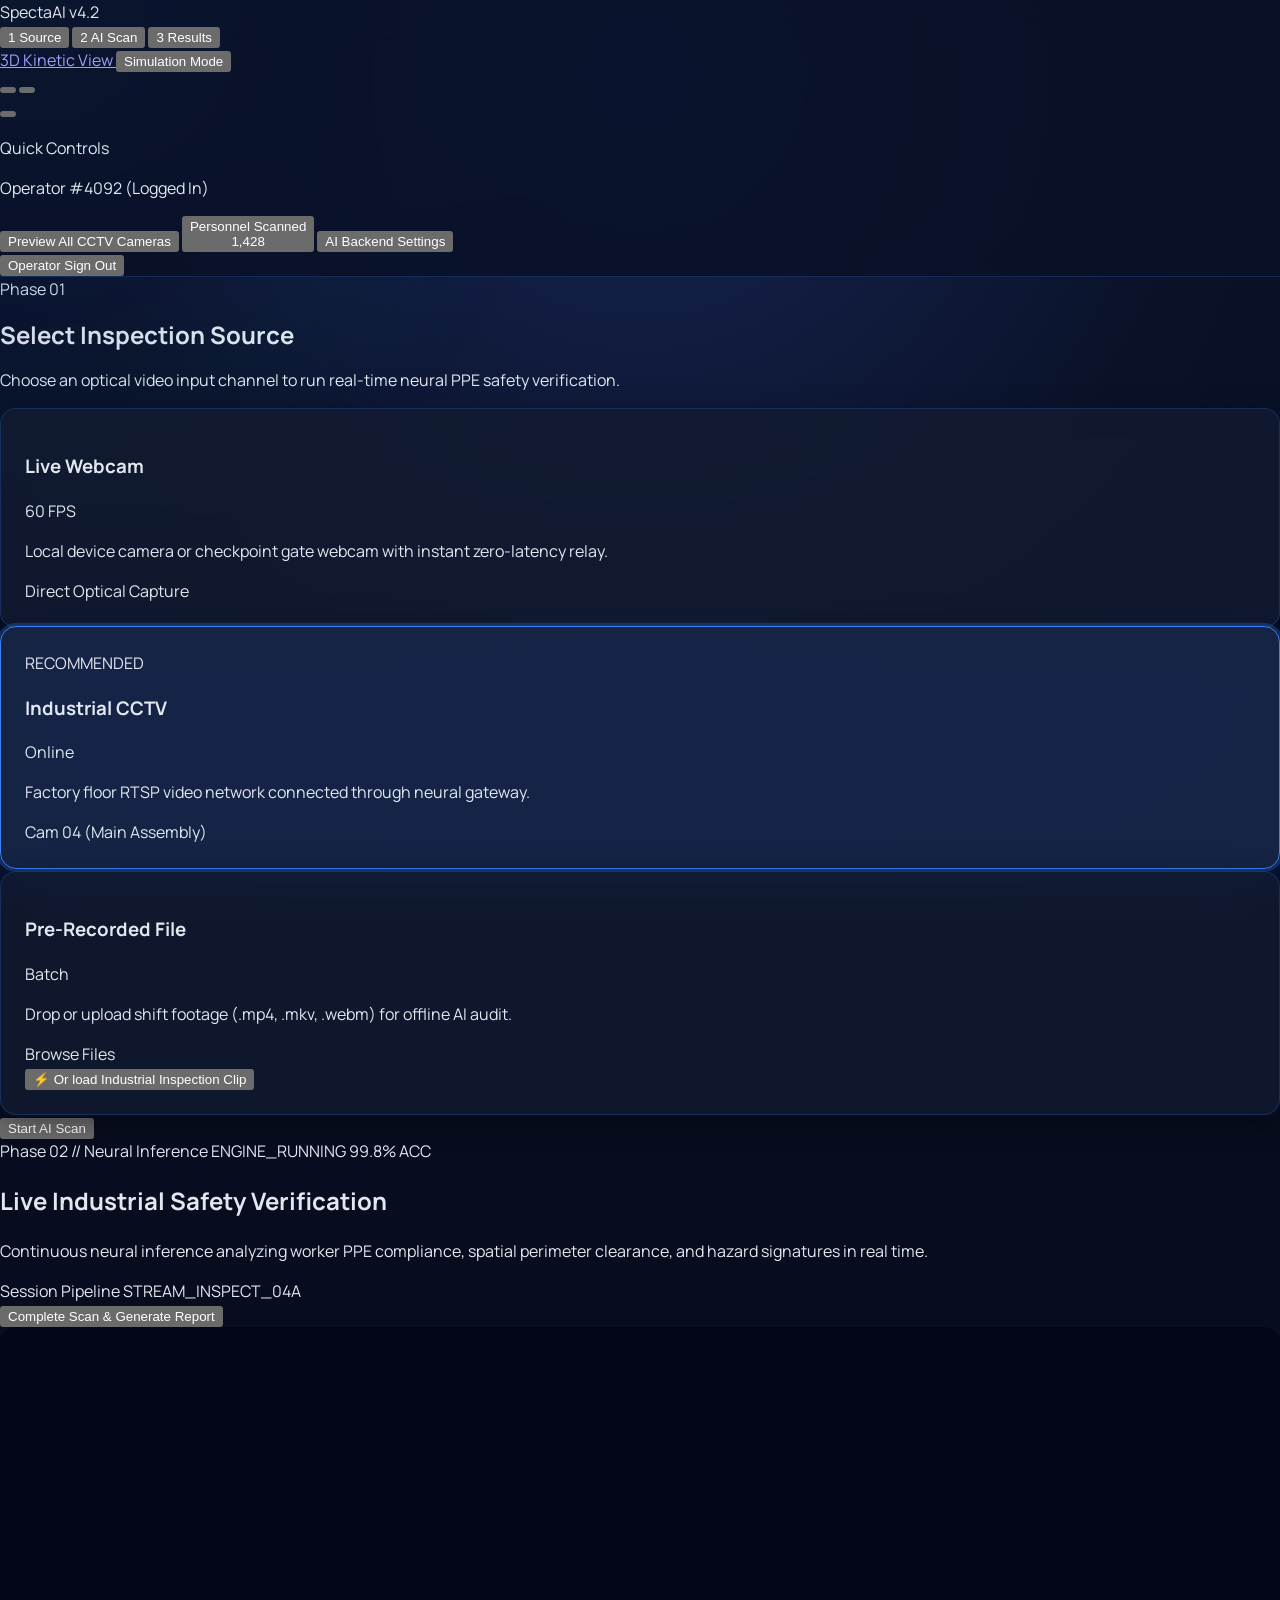
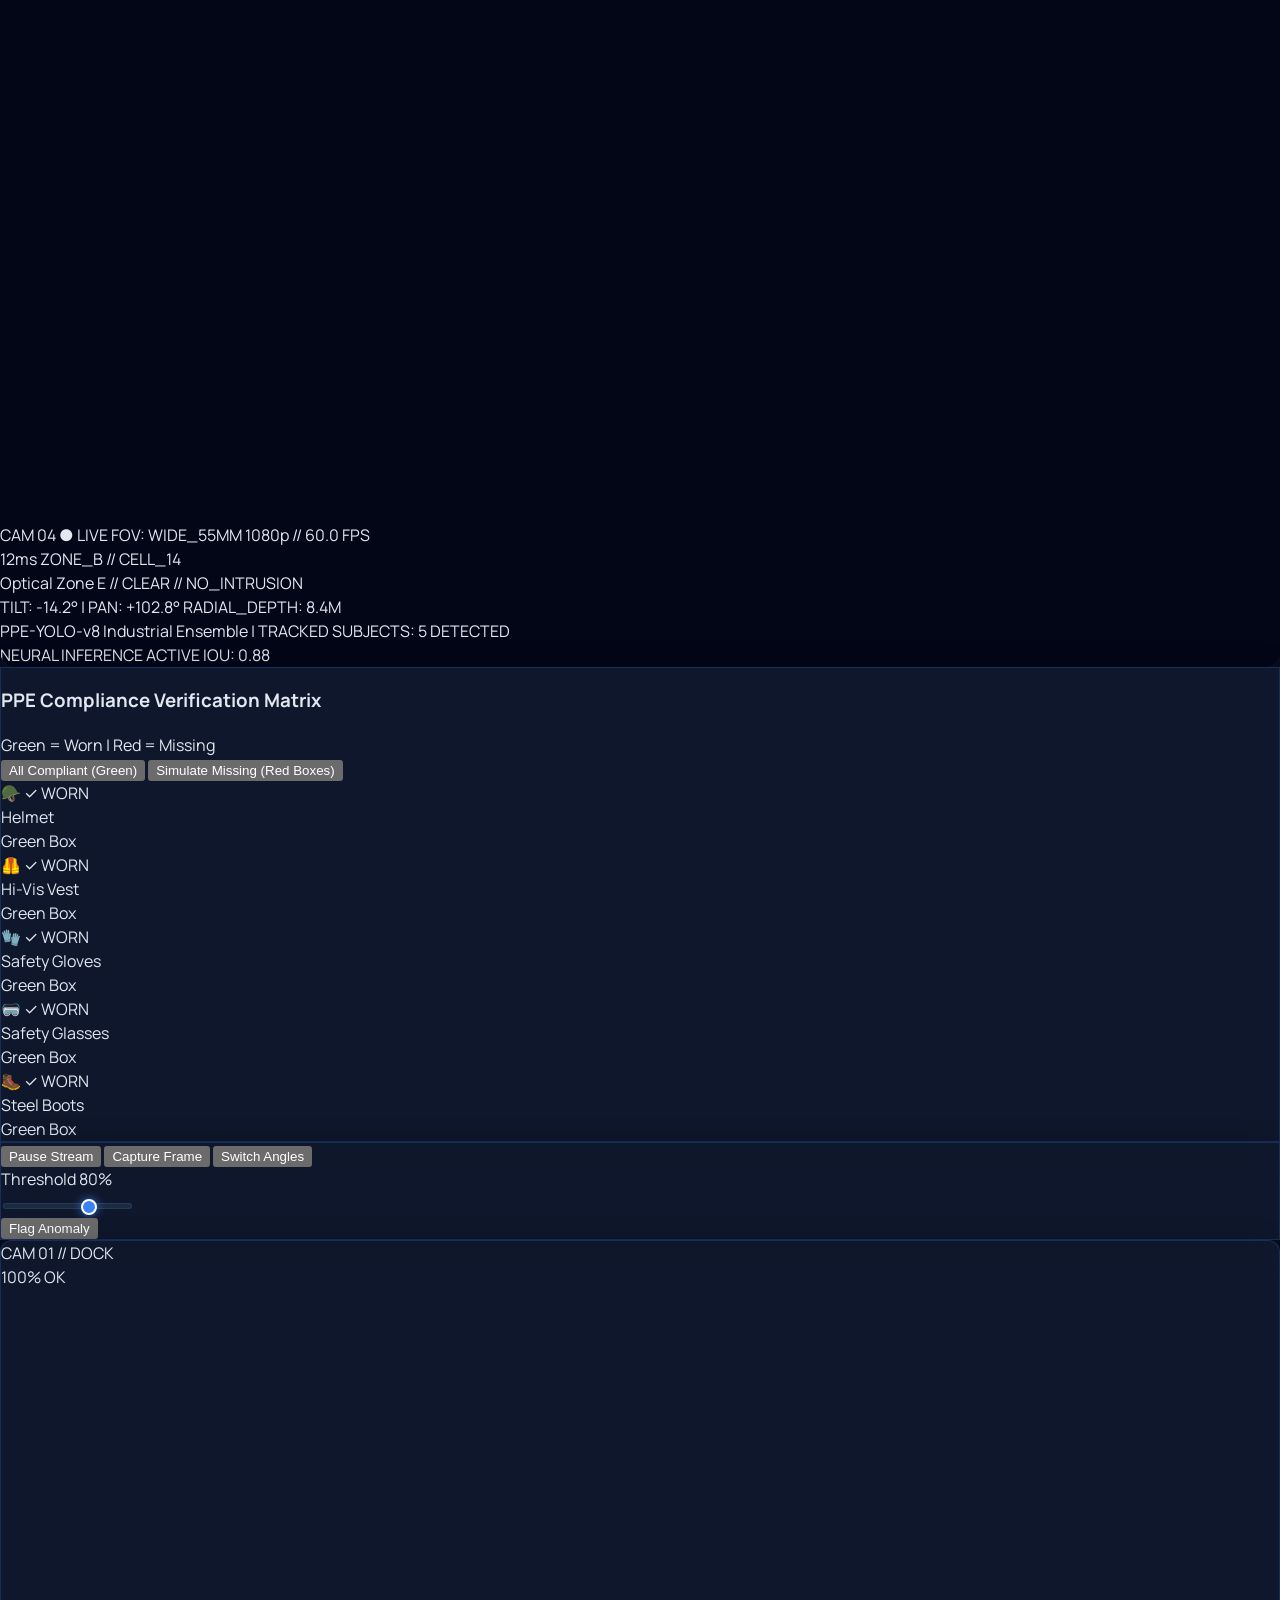
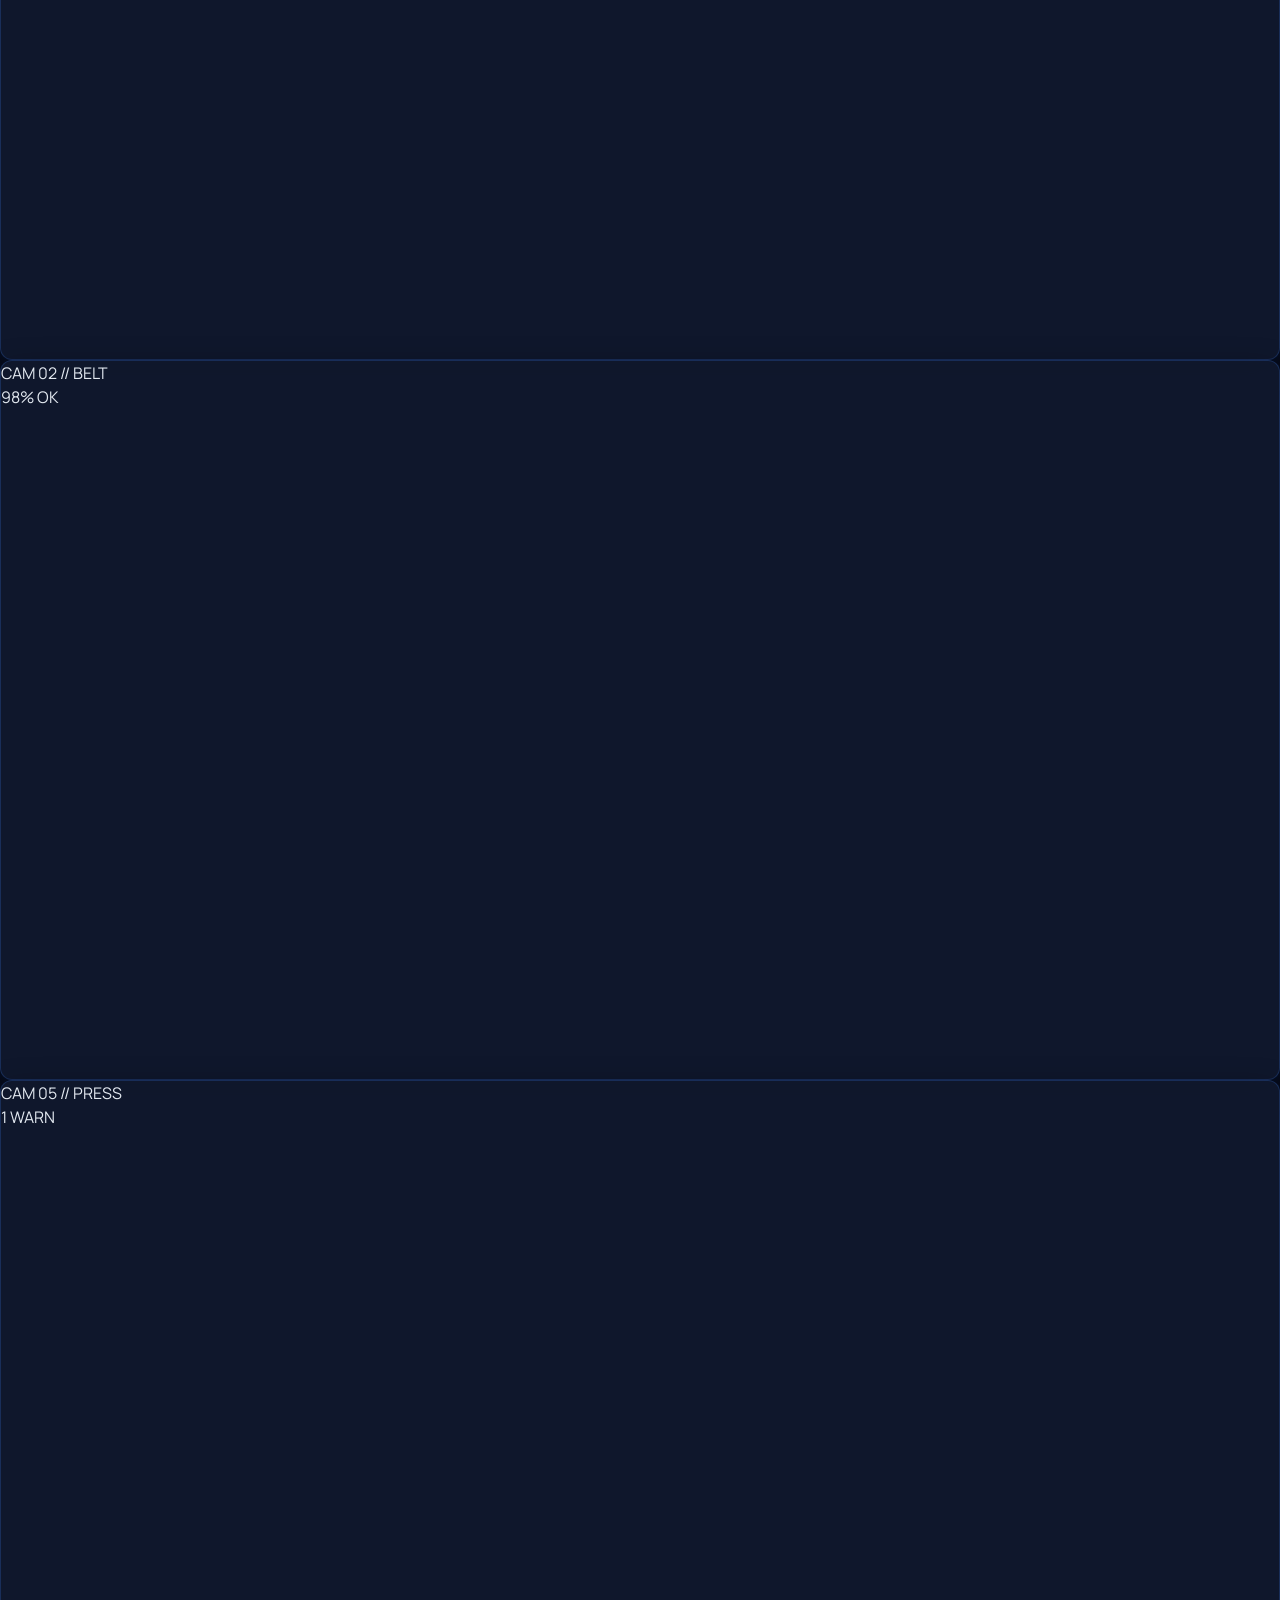
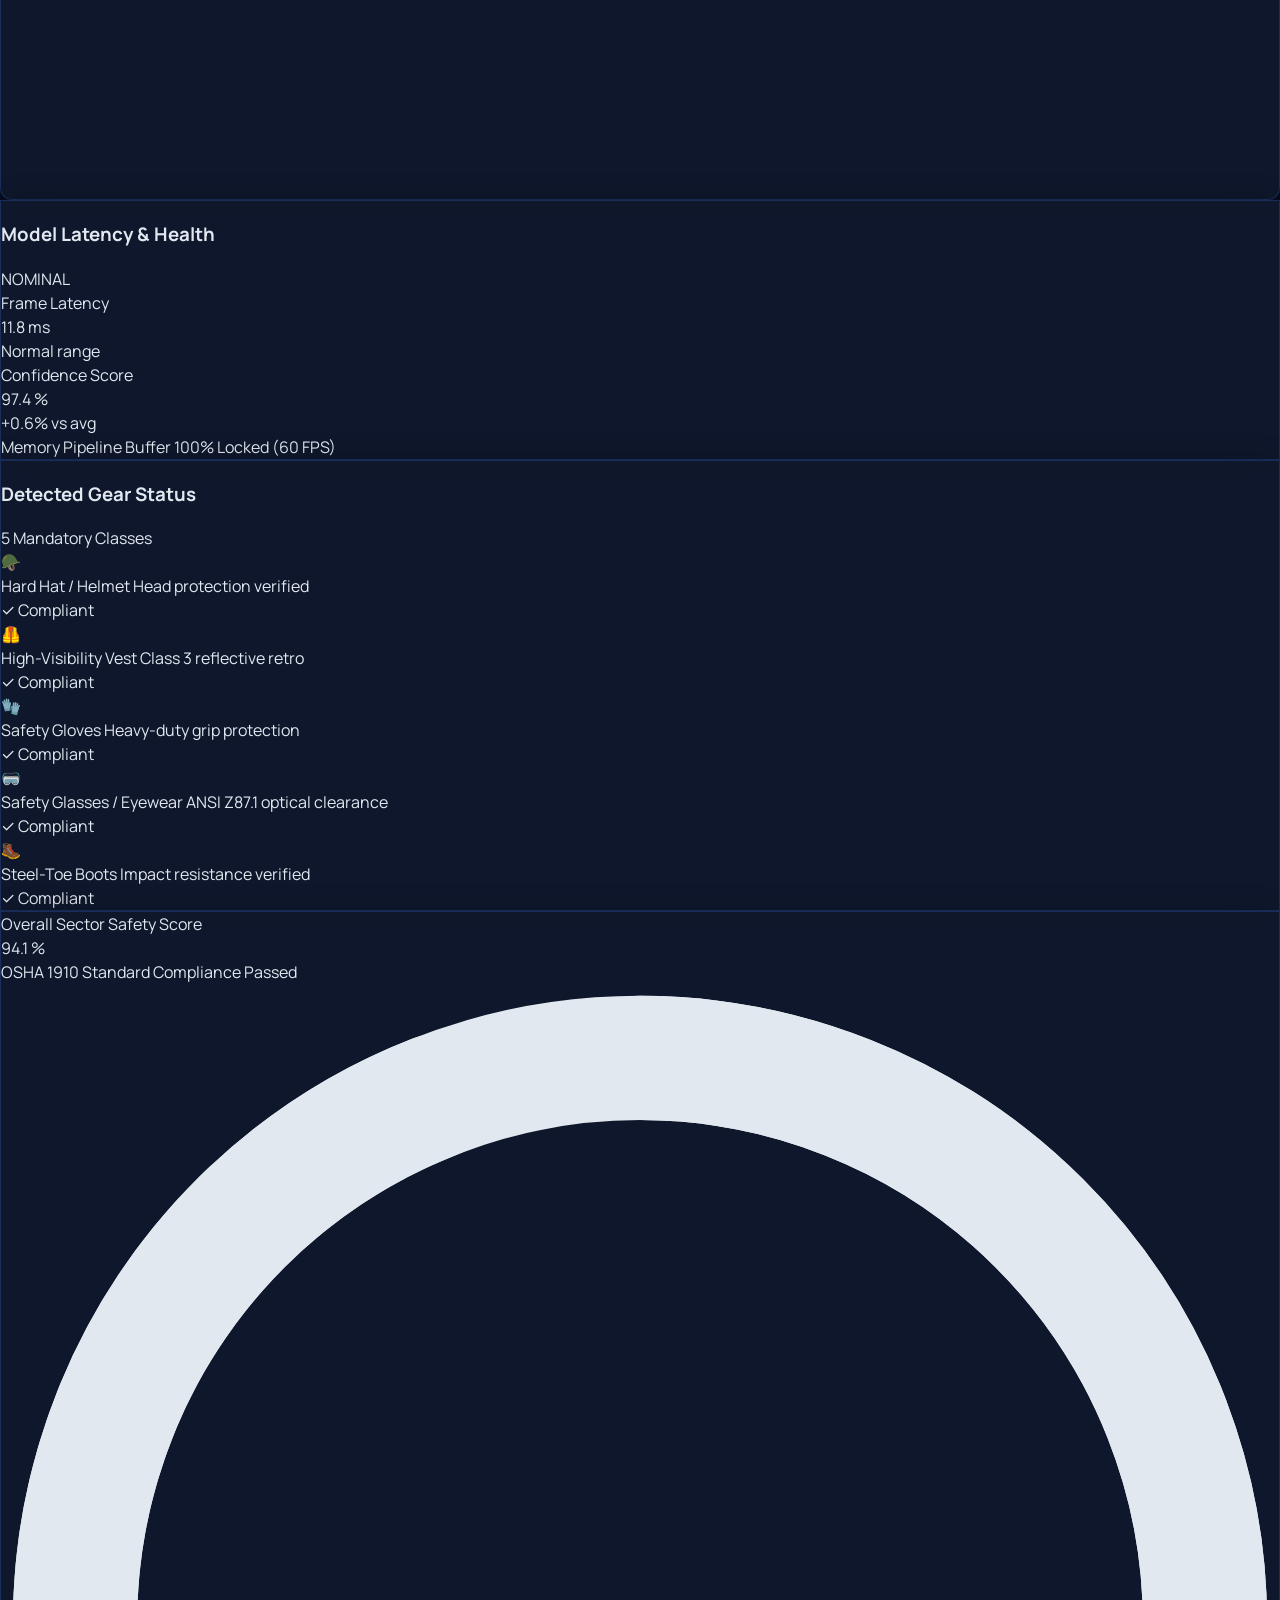
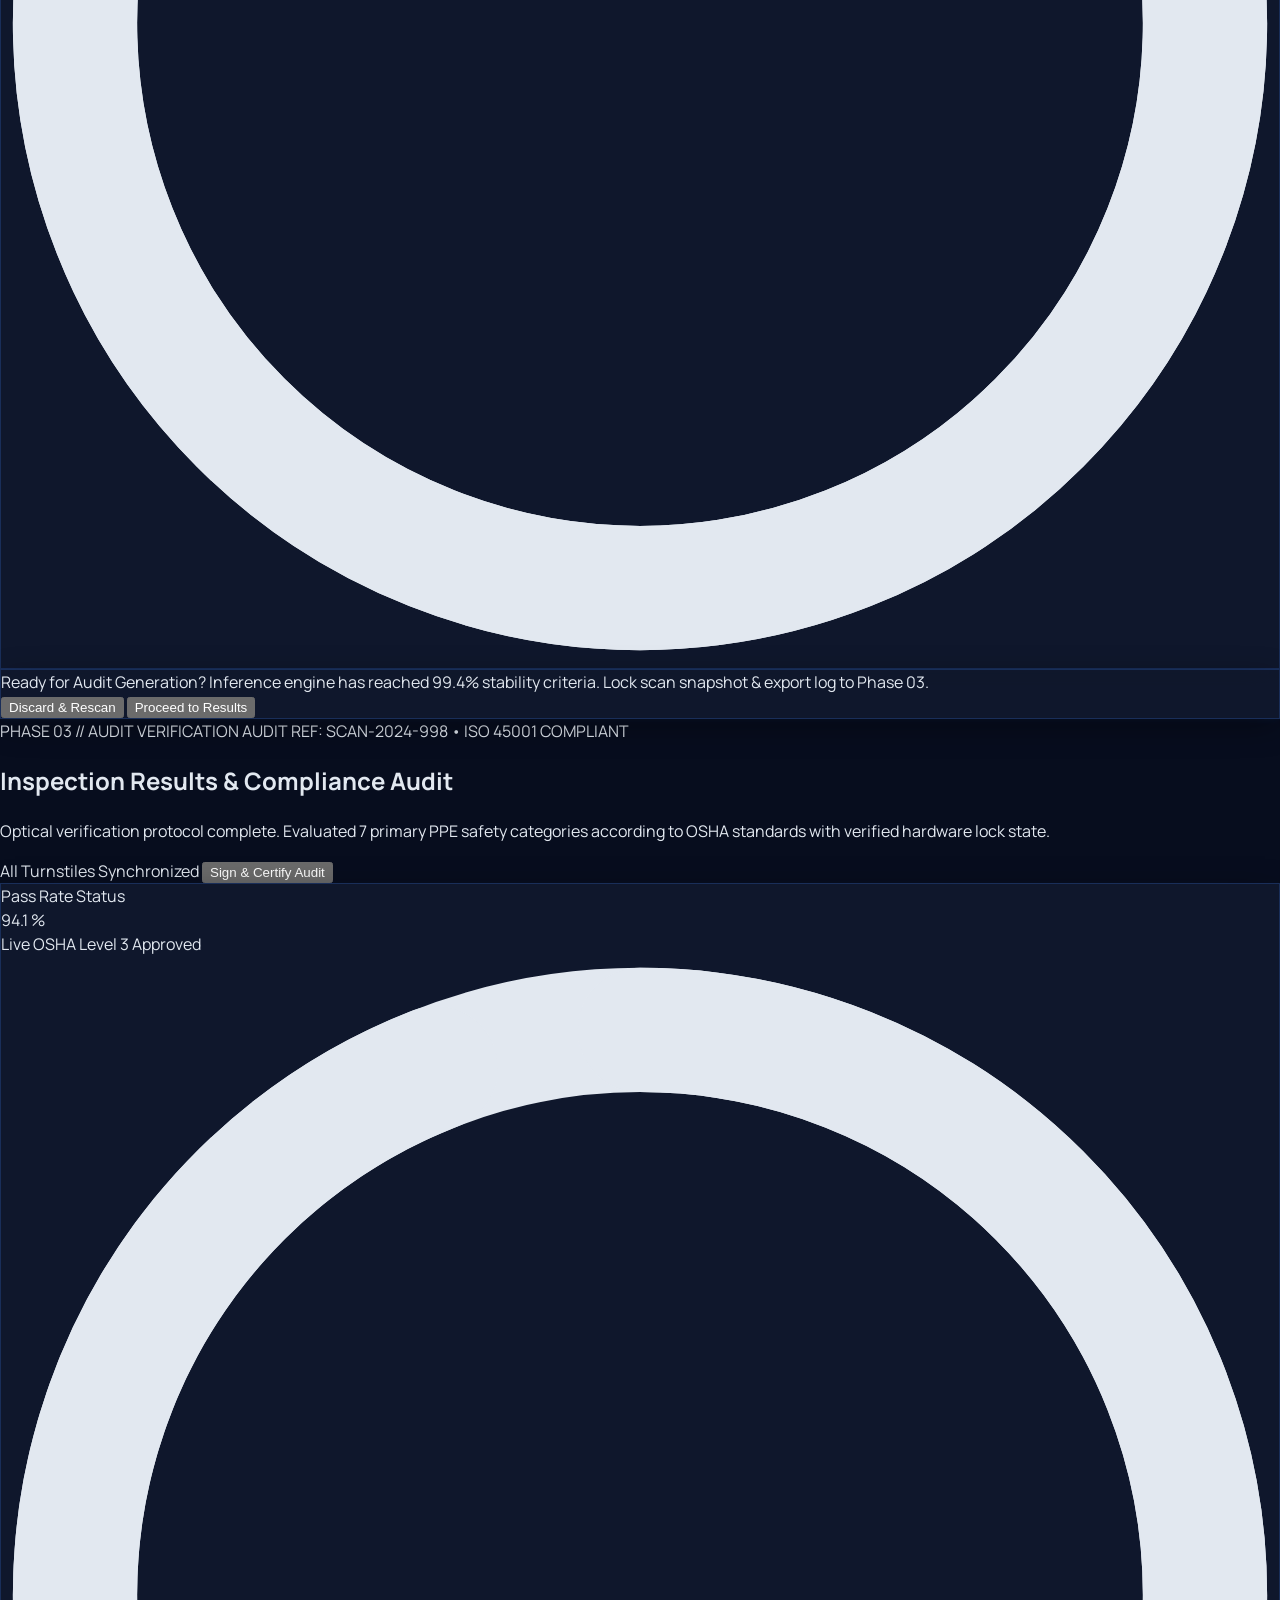
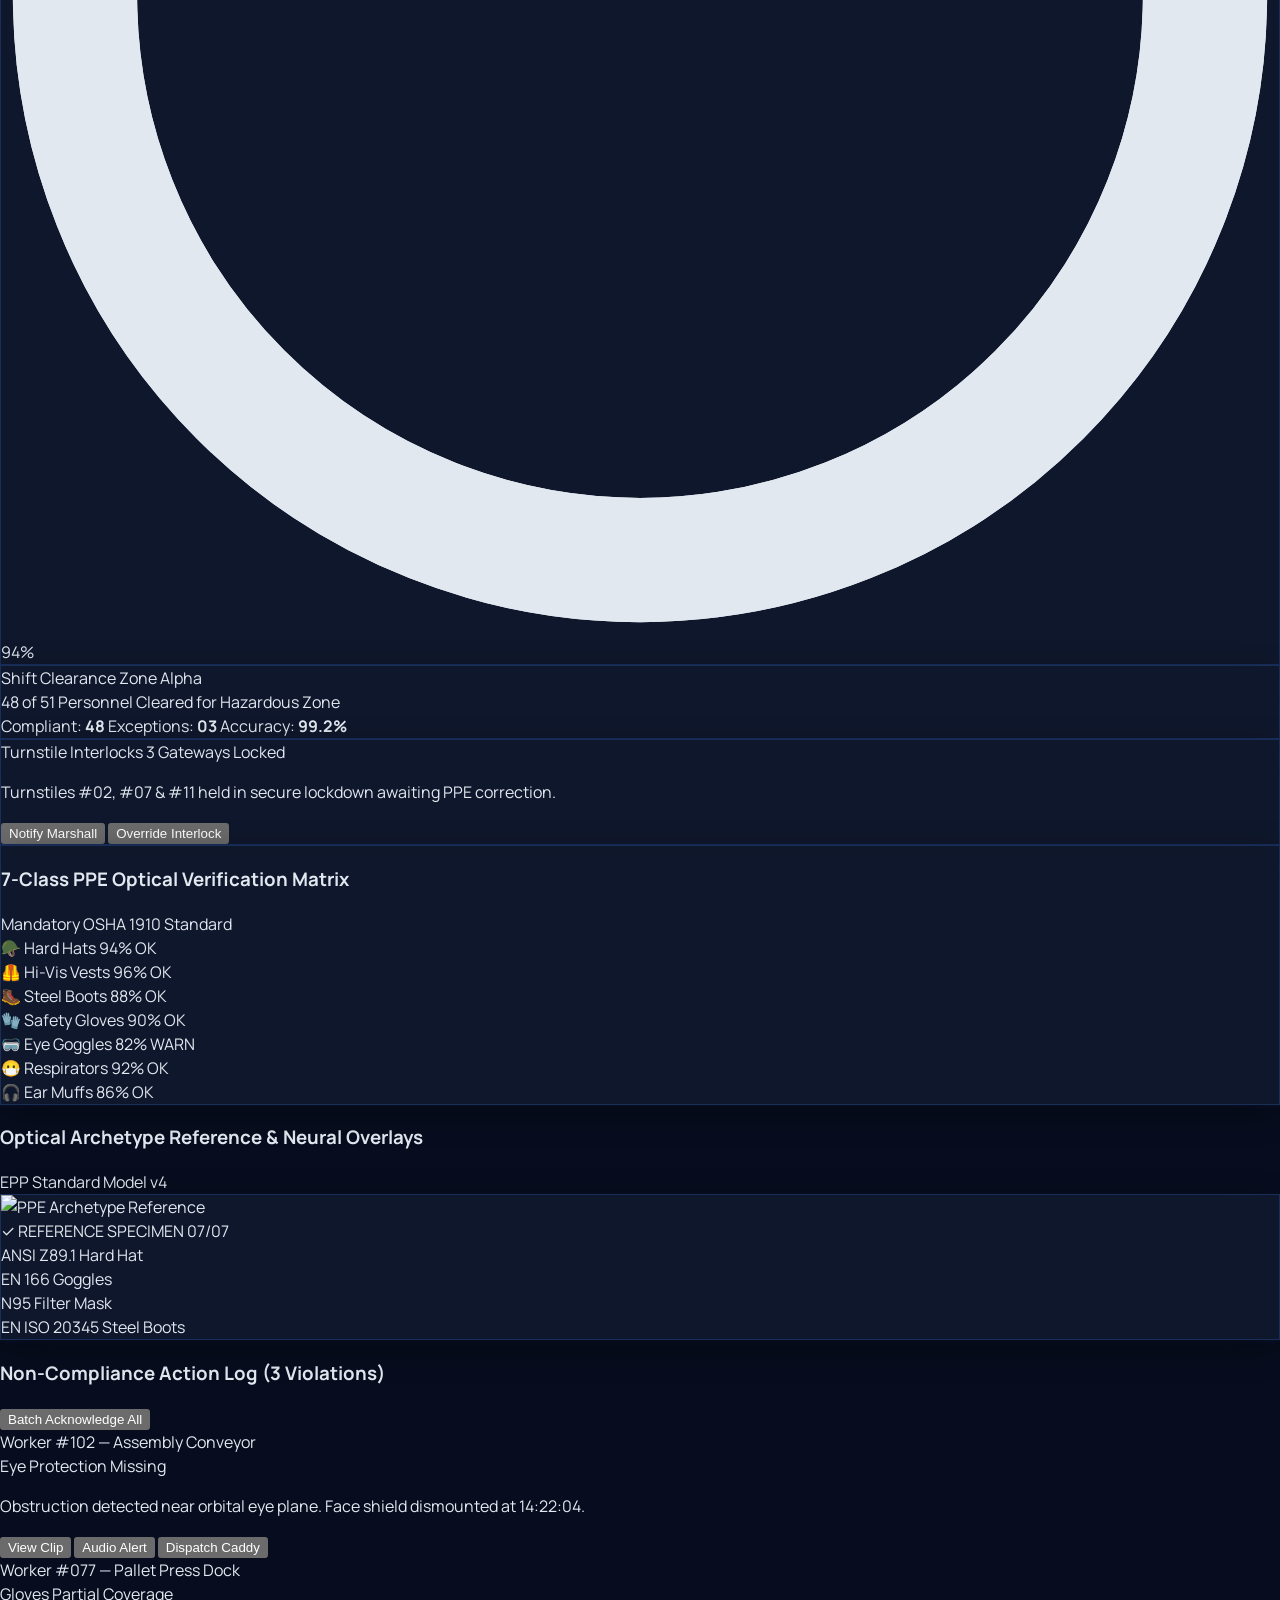
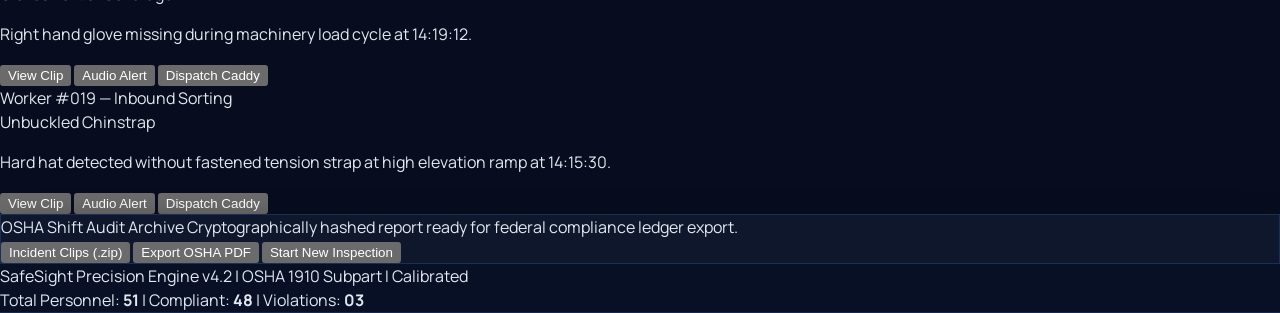
==== commit 047fb0c7: "Add PPE detection API and front‑end assets" ====
--- a/code.html
+++ b/code.html
@@ -10,6 +10,10 @@
   
   <!-- Lucide Icons -->
   <script src="https://unpkg.com/lucide@latest"></script>
+  
+  <!-- TensorFlow.js & COCO-SSD for Client-Side Person & Object Vision -->
+  <script src="https://cdn.jsdelivr.net/npm/@tensorflow/tfjs@4.10.0/dist/tf.min.js"></script>
+  <script src="https://cdn.jsdelivr.net/npm/@tensorflow-models/coco-ssd@2.2.3/dist/coco-ssd.min.js"></script>
   
   <!-- Google Fonts: Space Grotesk, Manrope, Inter & JetBrains Mono -->
   <link rel="preconnect" href="https://fonts.googleapis.com" />
@@ -215,9 +219,14 @@
             </div>
             <p class="text-xs text-slate-400 mt-2 leading-relaxed">Drop or upload shift footage (.mp4, .mkv, .webm) for offline AI audit.</p>
           </div>
-          <div class="mt-6 pt-4 border-t border-slate-800 flex items-center justify-between text-xs font-medium text-blue-400">
-            <span id="video-file-label">Browse Files</span>
-            <i data-lucide="arrow-right" class="w-4 h-4"></i>
+          <div class="mt-6 pt-4 border-t border-slate-800 flex flex-col gap-2">
+            <div class="flex items-center justify-between text-xs font-medium text-blue-400">
+              <span id="video-file-label">Browse Files</span>
+              <i data-lucide="arrow-right" class="w-4 h-4"></i>
+            </div>
+            <button type="button" onclick="event.stopPropagation(); loadSampleVideoDemo();" class="text-left text-[11px] font-mono text-cyan-400 hover:text-cyan-300 transition-colors flex items-center gap-1">
+              <span>⚡ Or load Industrial Inspection Clip</span>
+            </button>
           </div>
         </div>
       </div>
@@ -355,6 +364,94 @@
               </div>
             </div>
 
+            <!-- Interactive PPE Gear Inspector & State Controller (5 Mandatory Classes) -->
+            <div class="p-4 rounded-2xl glass-card border border-blue-500/25 shadow-sm flex flex-col gap-3">
+              <div class="flex flex-col sm:flex-row sm:items-center justify-between gap-2 pb-2 border-b border-slate-800">
+                <div class="flex items-center gap-2">
+                  <div class="w-2.5 h-2.5 rounded-full bg-emerald-400 animate-pulse"></div>
+                  <h3 class="font-display font-bold text-white text-xs sm:text-sm tracking-wide uppercase">
+                    PPE Compliance Verification Matrix
+                  </h3>
+                  <span class="hidden sm:inline px-2 py-0.5 rounded bg-blue-950/80 border border-blue-500/30 text-blue-300 font-mono text-[10px]">
+                    Green = Worn | Red = Missing
+                  </span>
+                </div>
+                <div class="flex items-center gap-2 flex-wrap">
+                  <button onclick="setAllPPEState(true)" class="px-3 py-1.5 rounded-lg bg-emerald-950/80 hover:bg-emerald-900 border border-emerald-500/40 text-emerald-400 font-mono text-[11px] font-bold transition-all shadow-sm flex items-center gap-1.5" type="button">
+                    <i data-lucide="check-check" class="w-3.5 h-3.5"></i>
+                    <span>All Compliant (Green)</span>
+                  </button>
+                  <button onclick="setAllPPEState(false)" class="px-3 py-1.5 rounded-lg bg-rose-950/80 hover:bg-rose-900 border border-rose-500/40 text-rose-300 font-mono text-[11px] font-bold transition-all shadow-sm flex items-center gap-1.5" type="button">
+                    <i data-lucide="alert-triangle" class="w-3.5 h-3.5"></i>
+                    <span>Simulate Missing (Red Boxes)</span>
+                  </button>
+                </div>
+              </div>
+
+              <!-- 5 Interactive PPE Class Cards -->
+              <div class="grid grid-cols-2 sm:grid-cols-5 gap-2.5">
+                <!-- 1. Helmet -->
+                <div id="ppe-card-helmet" onclick="togglePPEItem('helmet')" class="ppe-control-card cursor-pointer p-3 rounded-xl bg-slate-900/80 border-2 border-emerald-500/50 hover:border-emerald-400 transition-all flex flex-col justify-between gap-2 shadow-sm">
+                  <div class="flex items-center justify-between">
+                    <span class="text-xl">🪖</span>
+                    <span id="ppe-badge-helmet" class="px-1.5 py-0.5 rounded bg-emerald-950 text-emerald-400 font-mono text-[9px] font-bold border border-emerald-500/40">✓ WORN</span>
+                  </div>
+                  <div>
+                    <div class="font-display text-xs font-bold text-white">Helmet</div>
+                    <div id="ppe-sub-helmet" class="text-[10px] font-mono text-emerald-400">Green Box</div>
+                  </div>
+                </div>
+
+                <!-- 2. Vest -->
+                <div id="ppe-card-vest" onclick="togglePPEItem('vest')" class="ppe-control-card cursor-pointer p-3 rounded-xl bg-slate-900/80 border-2 border-emerald-500/50 hover:border-emerald-400 transition-all flex flex-col justify-between gap-2 shadow-sm">
+                  <div class="flex items-center justify-between">
+                    <span class="text-xl">🦺</span>
+                    <span id="ppe-badge-vest" class="px-1.5 py-0.5 rounded bg-emerald-950 text-emerald-400 font-mono text-[9px] font-bold border border-emerald-500/40">✓ WORN</span>
+                  </div>
+                  <div>
+                    <div class="font-display text-xs font-bold text-white">Hi-Vis Vest</div>
+                    <div id="ppe-sub-vest" class="text-[10px] font-mono text-emerald-400">Green Box</div>
+                  </div>
+                </div>
+
+                <!-- 3. Gloves -->
+                <div id="ppe-card-gloves" onclick="togglePPEItem('gloves')" class="ppe-control-card cursor-pointer p-3 rounded-xl bg-slate-900/80 border-2 border-emerald-500/50 hover:border-emerald-400 transition-all flex flex-col justify-between gap-2 shadow-sm">
+                  <div class="flex items-center justify-between">
+                    <span class="text-xl">🧤</span>
+                    <span id="ppe-badge-gloves" class="px-1.5 py-0.5 rounded bg-emerald-950 text-emerald-400 font-mono text-[9px] font-bold border border-emerald-500/40">✓ WORN</span>
+                  </div>
+                  <div>
+                    <div class="font-display text-xs font-bold text-white">Safety Gloves</div>
+                    <div id="ppe-sub-gloves" class="text-[10px] font-mono text-emerald-400">Green Box</div>
+                  </div>
+                </div>
+
+                <!-- 4. Glasses -->
+                <div id="ppe-card-glasses" onclick="togglePPEItem('glasses')" class="ppe-control-card cursor-pointer p-3 rounded-xl bg-slate-900/80 border-2 border-emerald-500/50 hover:border-emerald-400 transition-all flex flex-col justify-between gap-2 shadow-sm">
+                  <div class="flex items-center justify-between">
+                    <span class="text-xl">🥽</span>
+                    <span id="ppe-badge-glasses" class="px-1.5 py-0.5 rounded bg-emerald-950 text-emerald-400 font-mono text-[9px] font-bold border border-emerald-500/40">✓ WORN</span>
+                  </div>
+                  <div>
+                    <div class="font-display text-xs font-bold text-white">Safety Glasses</div>
+                    <div id="ppe-sub-glasses" class="text-[10px] font-mono text-emerald-400">Green Box</div>
+                  </div>
+                </div>
+
+                <!-- 5. Boots -->
+                <div id="ppe-card-boots" onclick="togglePPEItem('boots')" class="ppe-control-card cursor-pointer p-3 rounded-xl bg-slate-900/80 border-2 border-emerald-500/50 hover:border-emerald-400 transition-all flex flex-col justify-between gap-2 shadow-sm">
+                  <div class="flex items-center justify-between">
+                    <span class="text-xl">🥾</span>
+                    <span id="ppe-badge-boots" class="px-1.5 py-0.5 rounded bg-emerald-950 text-emerald-400 font-mono text-[9px] font-bold border border-emerald-500/40">✓ WORN</span>
+                  </div>
+                  <div>
+                    <div class="font-display text-xs font-bold text-white">Steel Boots</div>
+                    <div id="ppe-sub-boots" class="text-[10px] font-mono text-emerald-400">Green Box</div>
+                  </div>
+                </div>
+              </div>
+            </div>
+
             <!-- Interactive Stream Controls Strip -->
             <div class="grid grid-cols-2 md:grid-cols-5 gap-3 p-3 rounded-xl glass-card border border-blue-500/25 shadow-sm">
               <!-- Pause Stream Button -->
@@ -489,7 +586,7 @@
                     <div class="w-8 h-8 rounded-lg bg-blue-950/80 text-blue-300 flex items-center justify-center shrink-0 text-base">🪖</div>
                     <div class="flex flex-col">
                       <span class="font-display text-xs text-white font-semibold">Hard Hat / Helmet</span>
-                      <span class="text-[11px] text-slate-400">2 of 2 workers verified</span>
+                      <span class="text-[11px] text-slate-400">Head protection verified</span>
                     </div>
                   </div>
                   <div class="flex items-center gap-1 px-2.5 py-1 rounded-full bg-emerald-950/70 border border-emerald-500/30 text-emerald-400 font-mono text-[10px] font-bold">
@@ -503,7 +600,7 @@
                     <div class="w-8 h-8 rounded-lg bg-blue-950/80 text-blue-300 flex items-center justify-center shrink-0 text-base">🦺</div>
                     <div class="flex flex-col">
                       <span class="font-display text-xs text-white font-semibold">High-Visibility Vest</span>
-                      <span class="text-[11px] text-slate-400">Class 3 certified reflective</span>
+                      <span class="text-[11px] text-slate-400">Class 3 reflective retro</span>
                     </div>
                   </div>
                   <div class="flex items-center gap-1 px-2.5 py-1 rounded-full bg-emerald-950/70 border border-emerald-500/30 text-emerald-400 font-mono text-[10px] font-bold">
@@ -511,17 +608,45 @@
                   </div>
                 </div>
 
-                <!-- Item 3: Eye Protection -->
-                <div class="p-2.5 rounded-xl bg-amber-950/40 border border-amber-500/30 flex items-center justify-between gap-3">
+                <!-- Item 3: Safety Gloves -->
+                <div class="p-2.5 rounded-xl bg-slate-900/60 border border-blue-500/15 flex items-center justify-between gap-3">
                   <div class="flex items-center gap-3">
-                    <div class="w-8 h-8 rounded-lg bg-amber-950/80 text-amber-300 flex items-center justify-center shrink-0 text-base">🥽</div>
+                    <div class="w-8 h-8 rounded-lg bg-blue-950/80 text-blue-300 flex items-center justify-center shrink-0 text-base">🧤</div>
                     <div class="flex flex-col">
-                      <span class="font-display text-xs text-white font-semibold">Safety Eyewear</span>
-                      <span class="text-[11px] text-amber-300">1 worker partial obstruction</span>
+                      <span class="font-display text-xs text-white font-semibold">Safety Gloves</span>
+                      <span class="text-[11px] text-slate-400">Heavy-duty grip protection</span>
                     </div>
                   </div>
-                  <div class="flex items-center gap-1 px-2.5 py-1 rounded-full bg-amber-950/90 border border-amber-500/50 text-amber-300 font-mono text-[10px] font-bold animate-pulse">
-                    <span>⚠ Reviewing</span>
+                  <div class="flex items-center gap-1 px-2.5 py-1 rounded-full bg-emerald-950/70 border border-emerald-500/30 text-emerald-400 font-mono text-[10px] font-bold">
+                    <span>✓ Compliant</span>
+                  </div>
+                </div>
+
+                <!-- Item 4: Eye Protection / Glasses -->
+                <div class="p-2.5 rounded-xl bg-slate-900/60 border border-blue-500/15 flex items-center justify-between gap-3">
+                  <div class="flex items-center gap-3">
+                    <div class="w-8 h-8 rounded-lg bg-blue-950/80 text-blue-300 flex items-center justify-center shrink-0 text-base">🥽</div>
+                    <div class="flex flex-col">
+                      <span class="font-display text-xs text-white font-semibold">Safety Glasses / Eyewear</span>
+                      <span class="text-[11px] text-slate-400">ANSI Z87.1 optical clearance</span>
+                    </div>
+                  </div>
+                  <div class="flex items-center gap-1 px-2.5 py-1 rounded-full bg-emerald-950/70 border border-emerald-500/30 text-emerald-400 font-mono text-[10px] font-bold">
+                    <span>✓ Compliant</span>
+                  </div>
+                </div>
+
+                <!-- Item 5: Safety Boots -->
+                <div class="p-2.5 rounded-xl bg-slate-900/60 border border-blue-500/15 flex items-center justify-between gap-3">
+                  <div class="flex items-center gap-3">
+                    <div class="w-8 h-8 rounded-lg bg-blue-950/80 text-blue-300 flex items-center justify-center shrink-0 text-base">🥾</div>
+                    <div class="flex flex-col">
+                      <span class="font-display text-xs text-white font-semibold">Steel-Toe Boots</span>
+                      <span class="text-[11px] text-slate-400">Impact resistance verified</span>
+                    </div>
+                  </div>
+                  <div class="flex items-center gap-1 px-2.5 py-1 rounded-full bg-emerald-950/70 border border-emerald-500/30 text-emerald-400 font-mono text-[10px] font-bold">
+                    <span>✓ Compliant</span>
                   </div>
                 </div>
               </div>
--- a/css/style.css
+++ b/css/style.css
@@ -429,6 +429,46 @@
   z-index: 5;
 }
 
+/* PPE Control Cards & Compliance Status */
+.ppe-control-card {
+  transition: all 0.22s cubic-bezier(0.16, 1, 0.3, 1);
+  user-select: none;
+}
+
+.ppe-control-card:hover {
+  transform: translateY(-2px);
+}
+
+.ppe-control-card.is-missing {
+  border-color: rgba(239, 68, 68, 0.75) !important;
+  background: rgba(88, 28, 28, 0.45) !important;
+  box-shadow: 0 0 16px rgba(239, 68, 68, 0.25) !important;
+}
+
+.ppe-control-card.is-missing .status-text,
+.ppe-control-card.is-missing [id^="ppe-sub-"] {
+  color: #f87171 !important;
+}
+
+.ppe-control-card.is-missing [id^="ppe-badge-"] {
+  background: rgba(127, 29, 29, 0.95) !important;
+  color: #fca5a5 !important;
+  border-color: rgba(239, 68, 68, 0.5) !important;
+}
+
+@keyframes pulse-red-border {
+  0%, 100% {
+    box-shadow: 0 0 0 0 rgba(239, 68, 68, 0.5);
+  }
+  50% {
+    box-shadow: 0 0 0 6px rgba(239, 68, 68, 0);
+  }
+}
+
+.violation-pulse {
+  animation: pulse-red-border 1.8s infinite;
+}
+
 /* Print Stylesheet for OSHA Compliance Export */
 @media print {
   body {
